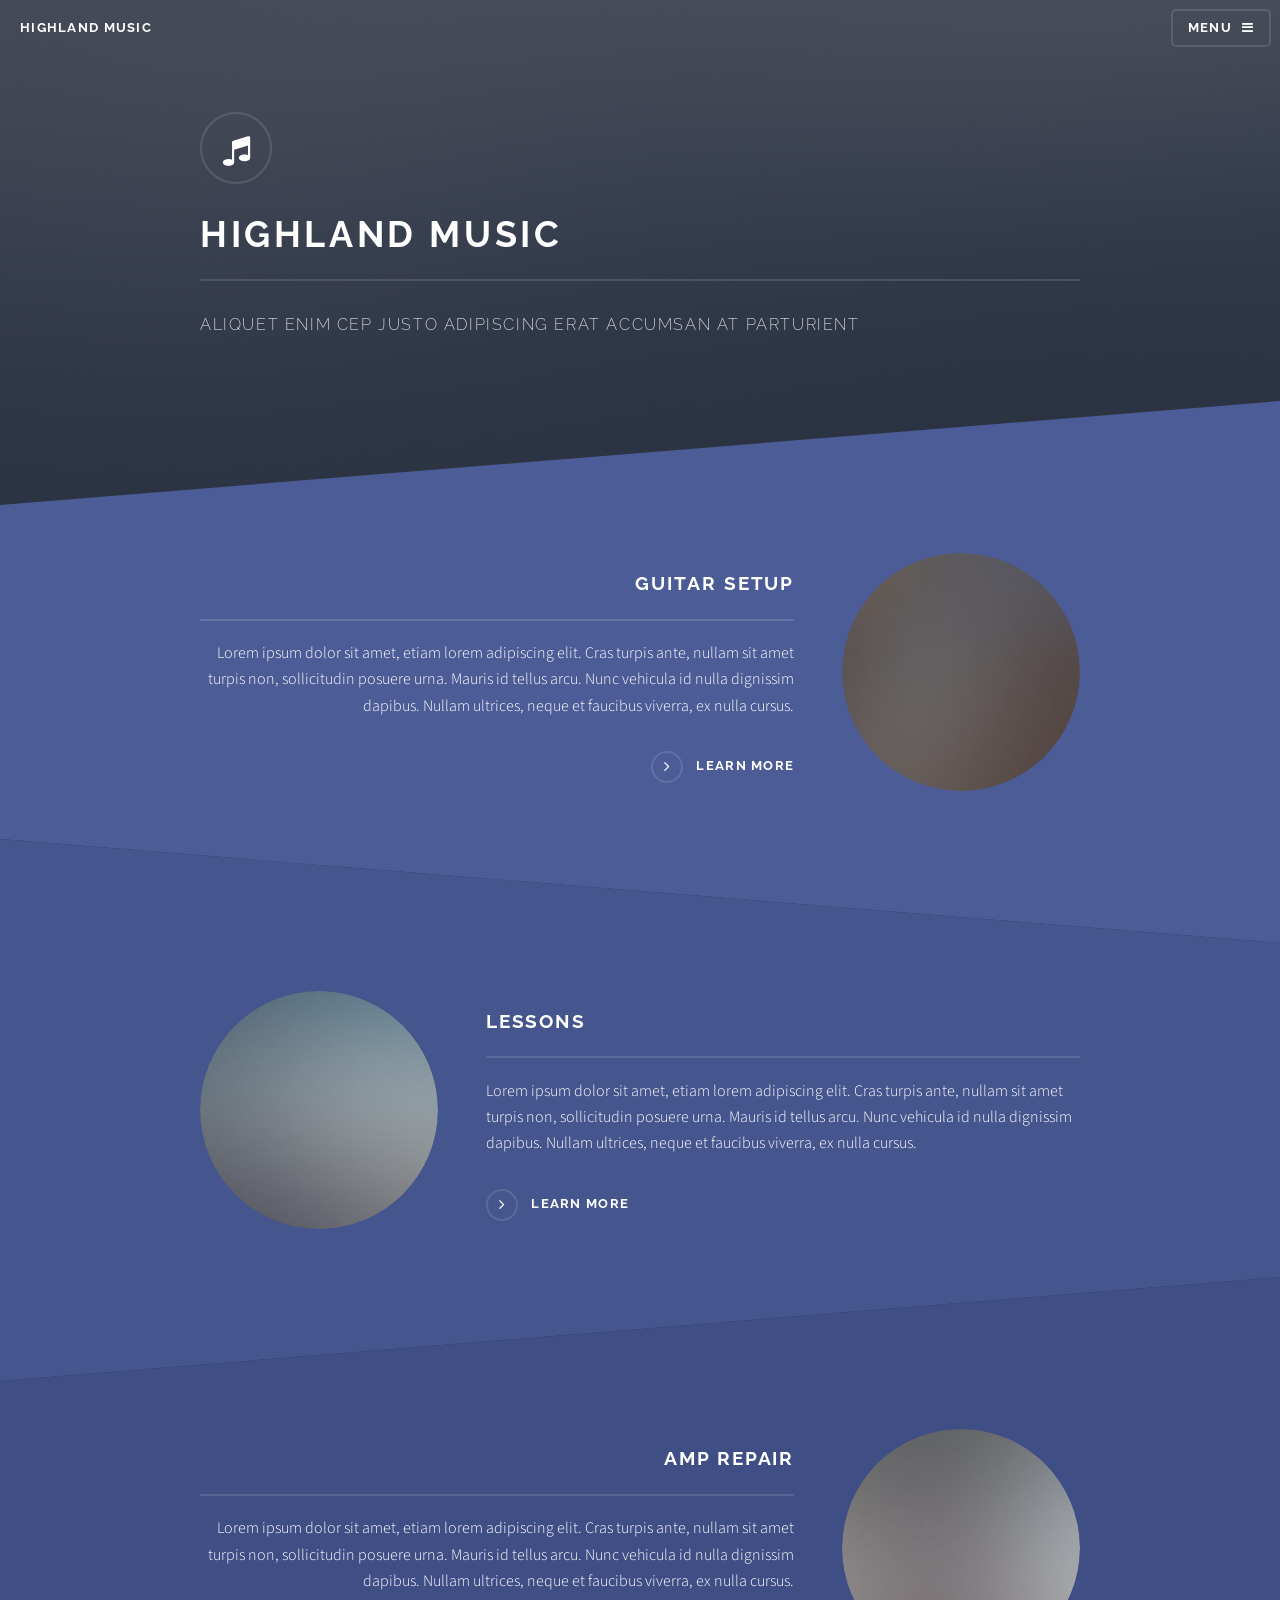
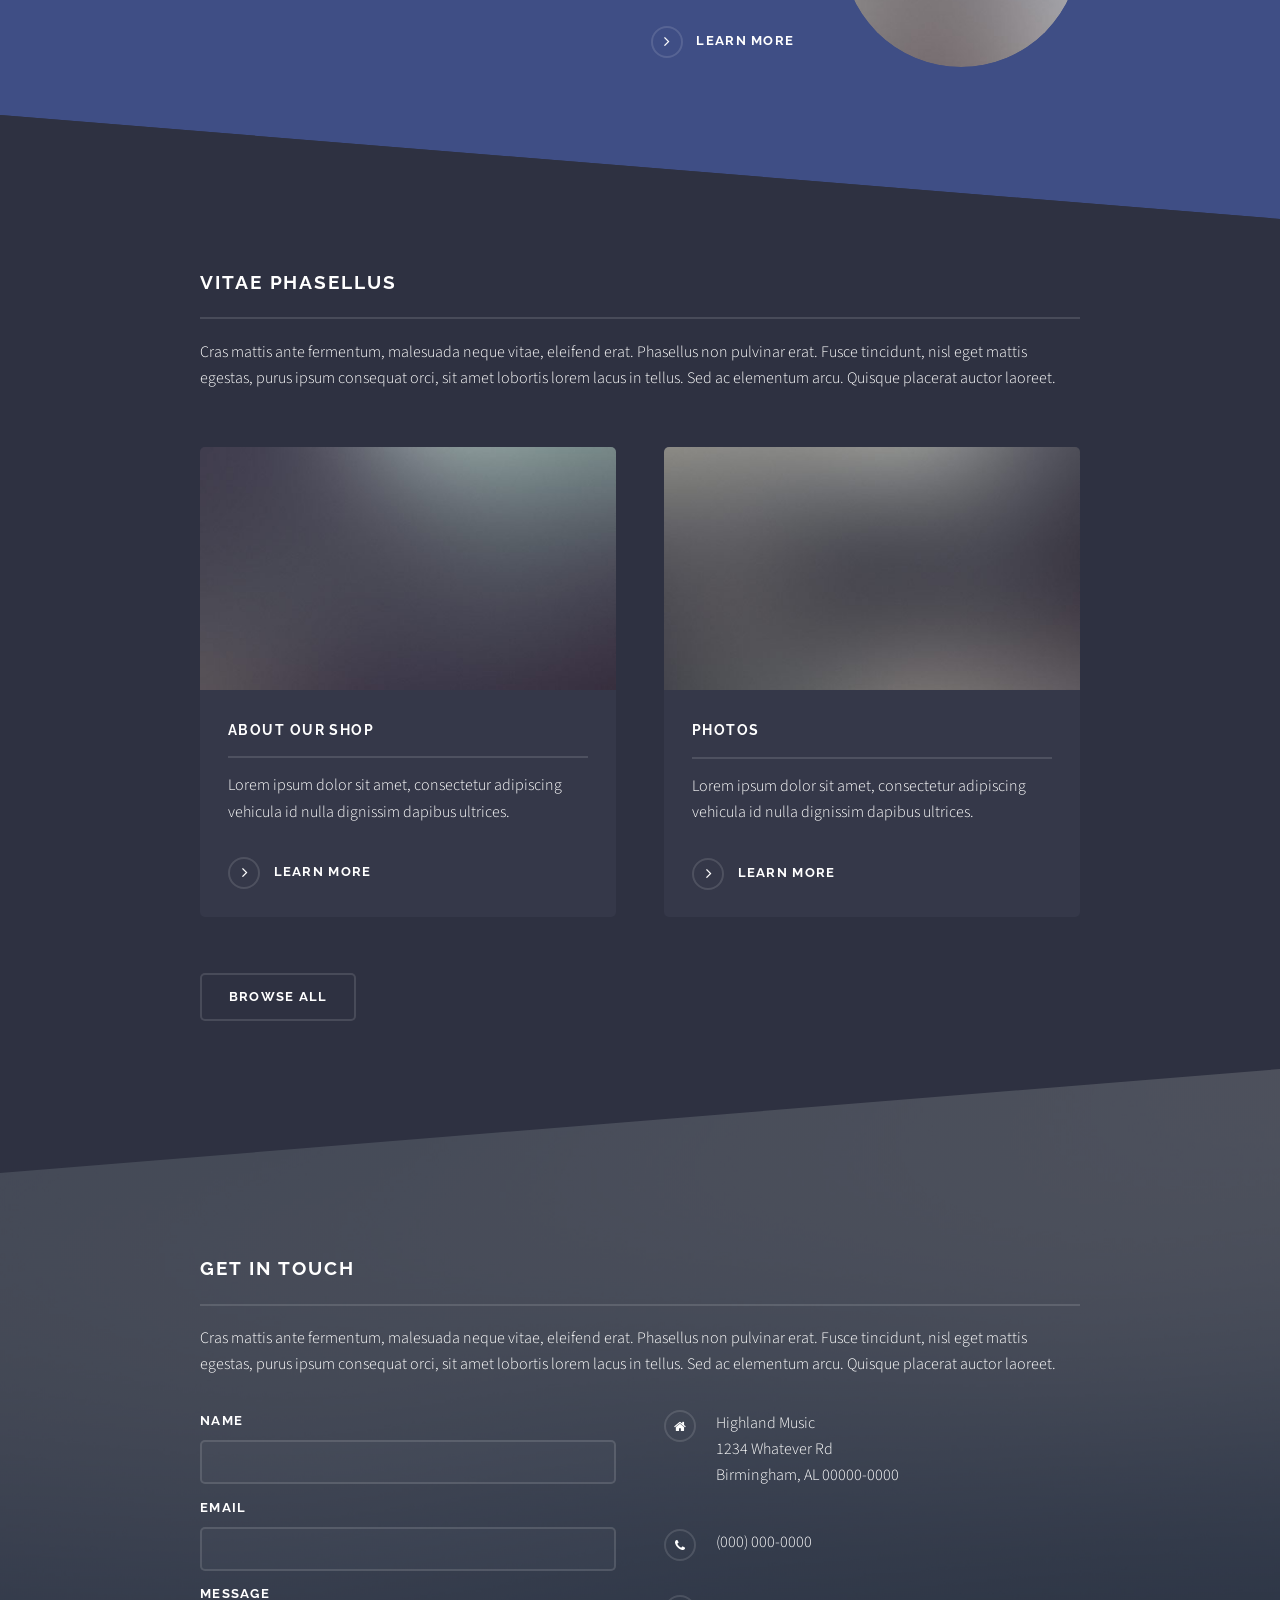
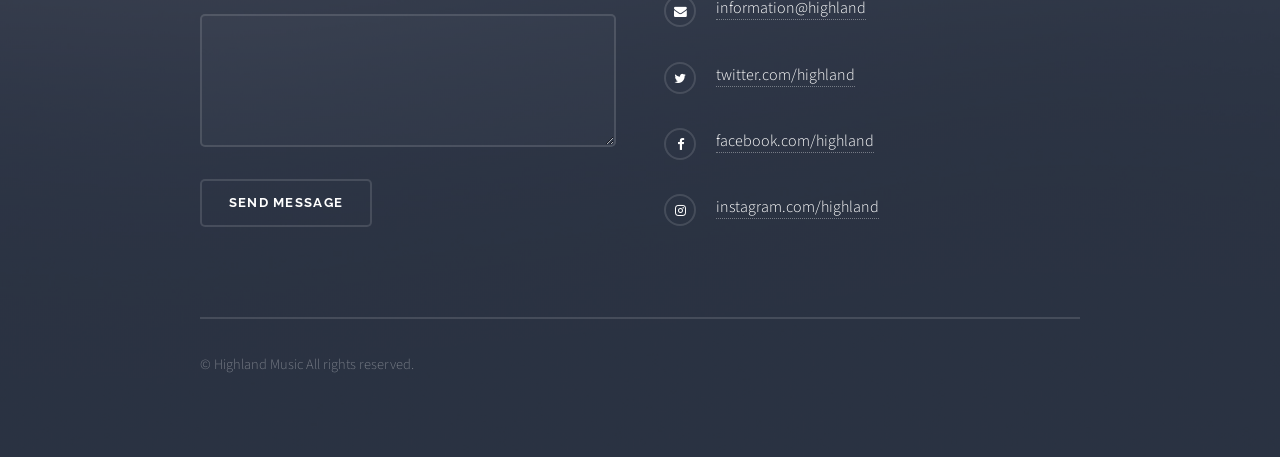
==== home.html @ cc85e219 "set up for heroku" ====
<!DOCTYPE HTML>
<!--
	Solid State by Pixelarity
	pixelarity.com | hello@pixelarity.com
	License: pixelarity.com/license
-->
<html>
	<head>
		<title>Untitled</title>
		<meta charset="utf-8" />
		<meta name="viewport" content="width=device-width, initial-scale=1" />
		<!--[if lte IE 8]><script src="assets/js/ie/html5shiv.js"></script><![endif]-->
		<link rel="stylesheet" href="assets/css/main.css" />
		<!--[if lte IE 9]><link rel="stylesheet" href="assets/css/ie9.css" /><![endif]-->
		<!--[if lte IE 8]><link rel="stylesheet" href="assets/css/ie8.css" /><![endif]-->
	</head>
	<body>

		<!-- Page Wrapper -->
			<div id="page-wrapper">

				<!-- Header -->
					<header id="header" class="alt">
						<h1><a href="index.html">Highland Music</a></h1>
						<nav>
							<a href="#menu">Menu</a>
						</nav>
					</header>

				<!-- Menu -->
					<nav id="menu">
						<div class="inner">
							<h2>Menu</h2>
							<ul class="links">
								<li><a href="index.html">Home</a></li>
								<li><a href="generic.html">Generic</a></li>
								<li><a href="elements.html">Elements</a></li>
								<li><a href="#">Log In</a></li>
								<li><a href="#">Sign Up</a></li>
							</ul>
							<a href="#" class="close">Close</a>
						</div>
					</nav>

				<!-- Banner -->
					<section id="banner">
						<div class="inner">
							<div class="logo"><span class="icon fa-music"></span></div>
							<h2>Highland Music</h2>
							<p>Aliquet enim cep justo adipiscing erat accumsan at Parturient</p>
						</div>
					</section>

				<!-- Wrapper -->
					<section id="wrapper">

						<!-- One -->
							<section id="one" class="wrapper spotlight style1">
								<div class="inner">
									<a href="#" class="image"><img src="images/pic01.jpg" alt="" /></a>
									<div class="content">
										<h2 class="major">Guitar Setup</h2>
										<p>Lorem ipsum dolor sit amet, etiam lorem adipiscing elit. Cras turpis ante, nullam sit amet turpis non, sollicitudin posuere urna. Mauris id tellus arcu. Nunc vehicula id nulla dignissim dapibus. Nullam ultrices, neque et faucibus viverra, ex nulla cursus.</p>
										<a href="#" class="special">Learn more</a>
									</div>
								</div>
							</section>

						<!-- Two -->
							<section id="two" class="wrapper alt spotlight style2">
								<div class="inner">
									<a href="#" class="image"><img src="images/pic02.jpg" alt="" /></a>
									<div class="content">
										<h2 class="major">Lessons</h2>
										<p>Lorem ipsum dolor sit amet, etiam lorem adipiscing elit. Cras turpis ante, nullam sit amet turpis non, sollicitudin posuere urna. Mauris id tellus arcu. Nunc vehicula id nulla dignissim dapibus. Nullam ultrices, neque et faucibus viverra, ex nulla cursus.</p>
										<a href="#" class="special">Learn more</a>
									</div>
								</div>
							</section>

						<!-- Three -->
							<section id="three" class="wrapper spotlight style3">
								<div class="inner">
									<a href="#" class="image"><img src="images/pic03.jpg" alt="" /></a>
									<div class="content">
										<h2 class="major">Amp Repair</h2>
										<p>Lorem ipsum dolor sit amet, etiam lorem adipiscing elit. Cras turpis ante, nullam sit amet turpis non, sollicitudin posuere urna. Mauris id tellus arcu. Nunc vehicula id nulla dignissim dapibus. Nullam ultrices, neque et faucibus viverra, ex nulla cursus.</p>
										<a href="#" class="special">Learn more</a>
									</div>
								</div>
							</section>

						<!-- Four -->
							<section id="four" class="wrapper alt style1">
								<div class="inner">
									<h2 class="major">Vitae phasellus</h2>
									<p>Cras mattis ante fermentum, malesuada neque vitae, eleifend erat. Phasellus non pulvinar erat. Fusce tincidunt, nisl eget mattis egestas, purus ipsum consequat orci, sit amet lobortis lorem lacus in tellus. Sed ac elementum arcu. Quisque placerat auctor laoreet.</p>
									<section class="features">
										<article>
											<a href="#" class="image"><img src="images/pic04.jpg" alt="" /></a>
											<h3 class="major">About Our Shop</h3>
											<p>Lorem ipsum dolor sit amet, consectetur adipiscing vehicula id nulla dignissim dapibus ultrices.</p>
											<a href="#" class="special">Learn more</a>
										</article>
										<article>
											<a href="#" class="image"><img src="images/pic05.jpg" alt="" /></a>
											<h3 class="major">Photos</h3>
											<p>Lorem ipsum dolor sit amet, consectetur adipiscing vehicula id nulla dignissim dapibus ultrices.</p>
											<a href="#" class="special">Learn more</a>
										</article>
										<!--  <article>
											<a href="#" class="image"><img src="images/pic06.jpg" alt="" /></a>
											<h3 class="major">Ante fermentum</h3>
											<p>Lorem ipsum dolor sit amet, consectetur adipiscing vehicula id nulla dignissim dapibus ultrices.</p>
											<a href="#" class="special">Learn more</a>
										</article>
										<article>
											<a href="#" class="image"><img src="images/pic07.jpg" alt="" /></a>
											<h3 class="major">Fusce consequat</h3>
											<p>Lorem ipsum dolor sit amet, consectetur adipiscing vehicula id nulla dignissim dapibus ultrices.</p>
											<a href="#" class="special">Learn more</a>
										</article>  -->
									</section>
									<ul class="actions">
										<li><a href="#" class="button">Browse All</a></li>
									</ul>
								</div>
							</section>

					</section>

				<!-- Footer -->
					<section id="footer">
						<div class="inner">
							<h2 class="major">Get in touch</h2>
							<p>Cras mattis ante fermentum, malesuada neque vitae, eleifend erat. Phasellus non pulvinar erat. Fusce tincidunt, nisl eget mattis egestas, purus ipsum consequat orci, sit amet lobortis lorem lacus in tellus. Sed ac elementum arcu. Quisque placerat auctor laoreet.</p>
							<form method="post" action="#">
								<div class="field">
									<label for="name">Name</label>
									<input type="text" name="name" id="name" />
								</div>
								<div class="field">
									<label for="email">Email</label>
									<input type="email" name="email" id="email" />
								</div>
								<div class="field">
									<label for="message">Message</label>
									<textarea name="message" id="message" rows="4"></textarea>
								</div>
								<ul class="actions">
									<li><input type="submit" value="Send Message" /></li>
								</ul>
							</form>
							<ul class="contact">
								<li class="fa-home">
									Highland Music<br />
									1234 Whatever Rd<br />
									Birmingham, AL 00000-0000
								</li>
								<li class="fa-phone">(000) 000-0000</li>
								<li class="fa-envelope"><a href="#">information@highland</a></li>
								<li class="fa-twitter"><a href="#">twitter.com/highland</a></li>
								<li class="fa-facebook"><a href="#">facebook.com/highland</a></li>
								<li class="fa-instagram"><a href="#">instagram.com/highland</a></li>
							</ul>
							<ul class="copyright">
								<li>&copy; Highland Music All rights reserved.</li>
							</ul>
						</div>
					</section>

			</div>

		<!-- Scripts -->
			<script src="assets/js/skel.min.js"></script>
			<script src="assets/js/jquery.min.js"></script>
			<script src="assets/js/jquery.scrollex.min.js"></script>
			<script src="assets/js/util.js"></script>
			<!--[if lte IE 8]><script src="assets/js/ie/respond.min.js"></script><![endif]-->
			<script src="assets/js/main.js"></script>

	</body>
</html>
---- assets/css/main.css ----
@import url(font-awesome.min.css);
@import url("https://fonts.googleapis.com/css?family=Raleway:200,700|Source+Sans+Pro:300,600,300italic,600italic");

/*
	Solid State by Pixelarity
	pixelarity.com | hello@pixelarity.com
	License: pixelarity.com/license
*/

/* Reset */

	html, body, div, span, applet, object, iframe, h1, h2, h3, h4, h5, h6, p, blockquote, pre, a, abbr, acronym, address, big, cite, code, del, dfn, em, img, ins, kbd, q, s, samp, small, strike, strong, sub, sup, tt, var, b, u, i, center, dl, dt, dd, ol, ul, li, fieldset, form, label, legend, table, caption, tbody, tfoot, thead, tr, th, td, article, aside, canvas, details, embed, figure, figcaption, footer, header, hgroup, menu, nav, output, ruby, section, summary, time, mark, audio, video {
		margin: 0;
		padding: 0;
		border: 0;
		font-size: 100%;
		font: inherit;
		vertical-align: baseline;
	}

	article, aside, details, figcaption, figure, footer, header, hgroup, menu, nav, section {
		display: block;
	}

	body {
		line-height: 1;
	}

	ol, ul {
		list-style: none;
	}

	blockquote, q {
		quotes: none;
	}

	blockquote:before, blockquote:after, q:before, q:after {
		content: '';
		content: none;
	}

	table {
		border-collapse: collapse;
		border-spacing: 0;
	}

	body {
		-webkit-text-size-adjust: none;
	}

/* Box Model */

	*, *:before, *:after {
		-moz-box-sizing: border-box;
		-webkit-box-sizing: border-box;
		box-sizing: border-box;
	}

/* Grid */

	.row {
		border-bottom: solid 1px transparent;
		-moz-box-sizing: border-box;
		-webkit-box-sizing: border-box;
		box-sizing: border-box;
	}

	.row > * {
		float: left;
		-moz-box-sizing: border-box;
		-webkit-box-sizing: border-box;
		box-sizing: border-box;
	}

	.row:after, .row:before {
		content: '';
		display: block;
		clear: both;
		height: 0;
	}

	.row.uniform > * > :first-child {
		margin-top: 0;
	}

	.row.uniform > * > :last-child {
		margin-bottom: 0;
	}

	.row.\30 \25 > * {
		padding: 0 0 0 0em;
	}

	.row.\30 \25 {
		margin: 0 0 -1px 0em;
	}

	.row.uniform.\30 \25 > * {
		padding: 0em 0 0 0em;
	}

	.row.uniform.\30 \25 {
		margin: 0em 0 -1px 0em;
	}

	.row > * {
		padding: 0 0 0 1.75em;
	}

	.row {
		margin: 0 0 -1px -1.75em;
	}

	.row.uniform > * {
		padding: 1.75em 0 0 1.75em;
	}

	.row.uniform {
		margin: -1.75em 0 -1px -1.75em;
	}

	.row.\32 00\25 > * {
		padding: 0 0 0 3.5em;
	}

	.row.\32 00\25 {
		margin: 0 0 -1px -3.5em;
	}

	.row.uniform.\32 00\25 > * {
		padding: 3.5em 0 0 3.5em;
	}

	.row.uniform.\32 00\25 {
		margin: -3.5em 0 -1px -3.5em;
	}

	.row.\31 50\25 > * {
		padding: 0 0 0 2.625em;
	}

	.row.\31 50\25 {
		margin: 0 0 -1px -2.625em;
	}

	.row.uniform.\31 50\25 > * {
		padding: 2.625em 0 0 2.625em;
	}

	.row.uniform.\31 50\25 {
		margin: -2.625em 0 -1px -2.625em;
	}

	.row.\35 0\25 > * {
		padding: 0 0 0 0.875em;
	}

	.row.\35 0\25 {
		margin: 0 0 -1px -0.875em;
	}

	.row.uniform.\35 0\25 > * {
		padding: 0.875em 0 0 0.875em;
	}

	.row.uniform.\35 0\25 {
		margin: -0.875em 0 -1px -0.875em;
	}

	.row.\32 5\25 > * {
		padding: 0 0 0 0.4375em;
	}

	.row.\32 5\25 {
		margin: 0 0 -1px -0.4375em;
	}

	.row.uniform.\32 5\25 > * {
		padding: 0.4375em 0 0 0.4375em;
	}

	.row.uniform.\32 5\25 {
		margin: -0.4375em 0 -1px -0.4375em;
	}

	.\31 2u, .\31 2u\24 {
		width: 100%;
		clear: none;
		margin-left: 0;
	}

	.\31 1u, .\31 1u\24 {
		width: 91.6666666667%;
		clear: none;
		margin-left: 0;
	}

	.\31 0u, .\31 0u\24 {
		width: 83.3333333333%;
		clear: none;
		margin-left: 0;
	}

	.\39 u, .\39 u\24 {
		width: 75%;
		clear: none;
		margin-left: 0;
	}

	.\38 u, .\38 u\24 {
		width: 66.6666666667%;
		clear: none;
		margin-left: 0;
	}

	.\37 u, .\37 u\24 {
		width: 58.3333333333%;
		clear: none;
		margin-left: 0;
	}

	.\36 u, .\36 u\24 {
		width: 50%;
		clear: none;
		margin-left: 0;
	}

	.\35 u, .\35 u\24 {
		width: 41.6666666667%;
		clear: none;
		margin-left: 0;
	}

	.\34 u, .\34 u\24 {
		width: 33.3333333333%;
		clear: none;
		margin-left: 0;
	}

	.\33 u, .\33 u\24 {
		width: 25%;
		clear: none;
		margin-left: 0;
	}

	.\32 u, .\32 u\24 {
		width: 16.6666666667%;
		clear: none;
		margin-left: 0;
	}

	.\31 u, .\31 u\24 {
		width: 8.3333333333%;
		clear: none;
		margin-left: 0;
	}

	.\31 2u\24 + *,
	.\31 1u\24 + *,
	.\31 0u\24 + *,
	.\39 u\24 + *,
	.\38 u\24 + *,
	.\37 u\24 + *,
	.\36 u\24 + *,
	.\35 u\24 + *,
	.\34 u\24 + *,
	.\33 u\24 + *,
	.\32 u\24 + *,
	.\31 u\24 + * {
		clear: left;
	}

	.\-11u {
		margin-left: 91.66667%;
	}

	.\-10u {
		margin-left: 83.33333%;
	}

	.\-9u {
		margin-left: 75%;
	}

	.\-8u {
		margin-left: 66.66667%;
	}

	.\-7u {
		margin-left: 58.33333%;
	}

	.\-6u {
		margin-left: 50%;
	}

	.\-5u {
		margin-left: 41.66667%;
	}

	.\-4u {
		margin-left: 33.33333%;
	}

	.\-3u {
		margin-left: 25%;
	}

	.\-2u {
		margin-left: 16.66667%;
	}

	.\-1u {
		margin-left: 8.33333%;
	}

	@media screen and (max-width: 1680px) {

		.row > * {
			padding: 0 0 0 1.75em;
		}

		.row {
			margin: 0 0 -1px -1.75em;
		}

		.row.uniform > * {
			padding: 1.75em 0 0 1.75em;
		}

		.row.uniform {
			margin: -1.75em 0 -1px -1.75em;
		}

		.row.\32 00\25 > * {
			padding: 0 0 0 3.5em;
		}

		.row.\32 00\25 {
			margin: 0 0 -1px -3.5em;
		}

		.row.uniform.\32 00\25 > * {
			padding: 3.5em 0 0 3.5em;
		}

		.row.uniform.\32 00\25 {
			margin: -3.5em 0 -1px -3.5em;
		}

		.row.\31 50\25 > * {
			padding: 0 0 0 2.625em;
		}

		.row.\31 50\25 {
			margin: 0 0 -1px -2.625em;
		}

		.row.uniform.\31 50\25 > * {
			padding: 2.625em 0 0 2.625em;
		}

		.row.uniform.\31 50\25 {
			margin: -2.625em 0 -1px -2.625em;
		}

		.row.\35 0\25 > * {
			padding: 0 0 0 0.875em;
		}

		.row.\35 0\25 {
			margin: 0 0 -1px -0.875em;
		}

		.row.uniform.\35 0\25 > * {
			padding: 0.875em 0 0 0.875em;
		}

		.row.uniform.\35 0\25 {
			margin: -0.875em 0 -1px -0.875em;
		}

		.row.\32 5\25 > * {
			padding: 0 0 0 0.4375em;
		}

		.row.\32 5\25 {
			margin: 0 0 -1px -0.4375em;
		}

		.row.uniform.\32 5\25 > * {
			padding: 0.4375em 0 0 0.4375em;
		}

		.row.uniform.\32 5\25 {
			margin: -0.4375em 0 -1px -0.4375em;
		}

		.\31 2u\28xlarge\29, .\31 2u\24\28xlarge\29 {
			width: 100%;
			clear: none;
			margin-left: 0;
		}

		.\31 1u\28xlarge\29, .\31 1u\24\28xlarge\29 {
			width: 91.6666666667%;
			clear: none;
			margin-left: 0;
		}

		.\31 0u\28xlarge\29, .\31 0u\24\28xlarge\29 {
			width: 83.3333333333%;
			clear: none;
			margin-left: 0;
		}

		.\39 u\28xlarge\29, .\39 u\24\28xlarge\29 {
			width: 75%;
			clear: none;
			margin-left: 0;
		}

		.\38 u\28xlarge\29, .\38 u\24\28xlarge\29 {
			width: 66.6666666667%;
			clear: none;
			margin-left: 0;
		}

		.\37 u\28xlarge\29, .\37 u\24\28xlarge\29 {
			width: 58.3333333333%;
			clear: none;
			margin-left: 0;
		}

		.\36 u\28xlarge\29, .\36 u\24\28xlarge\29 {
			width: 50%;
			clear: none;
			margin-left: 0;
		}

		.\35 u\28xlarge\29, .\35 u\24\28xlarge\29 {
			width: 41.6666666667%;
			clear: none;
			margin-left: 0;
		}

		.\34 u\28xlarge\29, .\34 u\24\28xlarge\29 {
			width: 33.3333333333%;
			clear: none;
			margin-left: 0;
		}

		.\33 u\28xlarge\29, .\33 u\24\28xlarge\29 {
			width: 25%;
			clear: none;
			margin-left: 0;
		}

		.\32 u\28xlarge\29, .\32 u\24\28xlarge\29 {
			width: 16.6666666667%;
			clear: none;
			margin-left: 0;
		}

		.\31 u\28xlarge\29, .\31 u\24\28xlarge\29 {
			width: 8.3333333333%;
			clear: none;
			margin-left: 0;
		}

		.\31 2u\24\28xlarge\29 + *,
		.\31 1u\24\28xlarge\29 + *,
		.\31 0u\24\28xlarge\29 + *,
		.\39 u\24\28xlarge\29 + *,
		.\38 u\24\28xlarge\29 + *,
		.\37 u\24\28xlarge\29 + *,
		.\36 u\24\28xlarge\29 + *,
		.\35 u\24\28xlarge\29 + *,
		.\34 u\24\28xlarge\29 + *,
		.\33 u\24\28xlarge\29 + *,
		.\32 u\24\28xlarge\29 + *,
		.\31 u\24\28xlarge\29 + * {
			clear: left;
		}

		.\-11u\28xlarge\29 {
			margin-left: 91.66667%;
		}

		.\-10u\28xlarge\29 {
			margin-left: 83.33333%;
		}

		.\-9u\28xlarge\29 {
			margin-left: 75%;
		}

		.\-8u\28xlarge\29 {
			margin-left: 66.66667%;
		}

		.\-7u\28xlarge\29 {
			margin-left: 58.33333%;
		}

		.\-6u\28xlarge\29 {
			margin-left: 50%;
		}

		.\-5u\28xlarge\29 {
			margin-left: 41.66667%;
		}

		.\-4u\28xlarge\29 {
			margin-left: 33.33333%;
		}

		.\-3u\28xlarge\29 {
			margin-left: 25%;
		}

		.\-2u\28xlarge\29 {
			margin-left: 16.66667%;
		}

		.\-1u\28xlarge\29 {
			margin-left: 8.33333%;
		}

	}

	@media screen and (max-width: 1280px) {

		.row > * {
			padding: 0 0 0 1.75em;
		}

		.row {
			margin: 0 0 -1px -1.75em;
		}

		.row.uniform > * {
			padding: 1.75em 0 0 1.75em;
		}

		.row.uniform {
			margin: -1.75em 0 -1px -1.75em;
		}

		.row.\32 00\25 > * {
			padding: 0 0 0 3.5em;
		}

		.row.\32 00\25 {
			margin: 0 0 -1px -3.5em;
		}

		.row.uniform.\32 00\25 > * {
			padding: 3.5em 0 0 3.5em;
		}

		.row.uniform.\32 00\25 {
			margin: -3.5em 0 -1px -3.5em;
		}

		.row.\31 50\25 > * {
			padding: 0 0 0 2.625em;
		}

		.row.\31 50\25 {
			margin: 0 0 -1px -2.625em;
		}

		.row.uniform.\31 50\25 > * {
			padding: 2.625em 0 0 2.625em;
		}

		.row.uniform.\31 50\25 {
			margin: -2.625em 0 -1px -2.625em;
		}

		.row.\35 0\25 > * {
			padding: 0 0 0 0.875em;
		}

		.row.\35 0\25 {
			margin: 0 0 -1px -0.875em;
		}

		.row.uniform.\35 0\25 > * {
			padding: 0.875em 0 0 0.875em;
		}

		.row.uniform.\35 0\25 {
			margin: -0.875em 0 -1px -0.875em;
		}

		.row.\32 5\25 > * {
			padding: 0 0 0 0.4375em;
		}

		.row.\32 5\25 {
			margin: 0 0 -1px -0.4375em;
		}

		.row.uniform.\32 5\25 > * {
			padding: 0.4375em 0 0 0.4375em;
		}

		.row.uniform.\32 5\25 {
			margin: -0.4375em 0 -1px -0.4375em;
		}

		.\31 2u\28large\29, .\31 2u\24\28large\29 {
			width: 100%;
			clear: none;
			margin-left: 0;
		}

		.\31 1u\28large\29, .\31 1u\24\28large\29 {
			width: 91.6666666667%;
			clear: none;
			margin-left: 0;
		}

		.\31 0u\28large\29, .\31 0u\24\28large\29 {
			width: 83.3333333333%;
			clear: none;
			margin-left: 0;
		}

		.\39 u\28large\29, .\39 u\24\28large\29 {
			width: 75%;
			clear: none;
			margin-left: 0;
		}

		.\38 u\28large\29, .\38 u\24\28large\29 {
			width: 66.6666666667%;
			clear: none;
			margin-left: 0;
		}

		.\37 u\28large\29, .\37 u\24\28large\29 {
			width: 58.3333333333%;
			clear: none;
			margin-left: 0;
		}

		.\36 u\28large\29, .\36 u\24\28large\29 {
			width: 50%;
			clear: none;
			margin-left: 0;
		}

		.\35 u\28large\29, .\35 u\24\28large\29 {
			width: 41.6666666667%;
			clear: none;
			margin-left: 0;
		}

		.\34 u\28large\29, .\34 u\24\28large\29 {
			width: 33.3333333333%;
			clear: none;
			margin-left: 0;
		}

		.\33 u\28large\29, .\33 u\24\28large\29 {
			width: 25%;
			clear: none;
			margin-left: 0;
		}

		.\32 u\28large\29, .\32 u\24\28large\29 {
			width: 16.6666666667%;
			clear: none;
			margin-left: 0;
		}

		.\31 u\28large\29, .\31 u\24\28large\29 {
			width: 8.3333333333%;
			clear: none;
			margin-left: 0;
		}

		.\31 2u\24\28large\29 + *,
		.\31 1u\24\28large\29 + *,
		.\31 0u\24\28large\29 + *,
		.\39 u\24\28large\29 + *,
		.\38 u\24\28large\29 + *,
		.\37 u\24\28large\29 + *,
		.\36 u\24\28large\29 + *,
		.\35 u\24\28large\29 + *,
		.\34 u\24\28large\29 + *,
		.\33 u\24\28large\29 + *,
		.\32 u\24\28large\29 + *,
		.\31 u\24\28large\29 + * {
			clear: left;
		}

		.\-11u\28large\29 {
			margin-left: 91.66667%;
		}

		.\-10u\28large\29 {
			margin-left: 83.33333%;
		}

		.\-9u\28large\29 {
			margin-left: 75%;
		}

		.\-8u\28large\29 {
			margin-left: 66.66667%;
		}

		.\-7u\28large\29 {
			margin-left: 58.33333%;
		}

		.\-6u\28large\29 {
			margin-left: 50%;
		}

		.\-5u\28large\29 {
			margin-left: 41.66667%;
		}

		.\-4u\28large\29 {
			margin-left: 33.33333%;
		}

		.\-3u\28large\29 {
			margin-left: 25%;
		}

		.\-2u\28large\29 {
			margin-left: 16.66667%;
		}

		.\-1u\28large\29 {
			margin-left: 8.33333%;
		}

	}

	@media screen and (max-width: 980px) {

		.row > * {
			padding: 0 0 0 1.75em;
		}

		.row {
			margin: 0 0 -1px -1.75em;
		}

		.row.uniform > * {
			padding: 1.75em 0 0 1.75em;
		}

		.row.uniform {
			margin: -1.75em 0 -1px -1.75em;
		}

		.row.\32 00\25 > * {
			padding: 0 0 0 3.5em;
		}

		.row.\32 00\25 {
			margin: 0 0 -1px -3.5em;
		}

		.row.uniform.\32 00\25 > * {
			padding: 3.5em 0 0 3.5em;
		}

		.row.uniform.\32 00\25 {
			margin: -3.5em 0 -1px -3.5em;
		}

		.row.\31 50\25 > * {
			padding: 0 0 0 2.625em;
		}

		.row.\31 50\25 {
			margin: 0 0 -1px -2.625em;
		}

		.row.uniform.\31 50\25 > * {
			padding: 2.625em 0 0 2.625em;
		}

		.row.uniform.\31 50\25 {
			margin: -2.625em 0 -1px -2.625em;
		}

		.row.\35 0\25 > * {
			padding: 0 0 0 0.875em;
		}

		.row.\35 0\25 {
			margin: 0 0 -1px -0.875em;
		}

		.row.uniform.\35 0\25 > * {
			padding: 0.875em 0 0 0.875em;
		}

		.row.uniform.\35 0\25 {
			margin: -0.875em 0 -1px -0.875em;
		}

		.row.\32 5\25 > * {
			padding: 0 0 0 0.4375em;
		}

		.row.\32 5\25 {
			margin: 0 0 -1px -0.4375em;
		}

		.row.uniform.\32 5\25 > * {
			padding: 0.4375em 0 0 0.4375em;
		}

		.row.uniform.\32 5\25 {
			margin: -0.4375em 0 -1px -0.4375em;
		}

		.\31 2u\28medium\29, .\31 2u\24\28medium\29 {
			width: 100%;
			clear: none;
			margin-left: 0;
		}

		.\31 1u\28medium\29, .\31 1u\24\28medium\29 {
			width: 91.6666666667%;
			clear: none;
			margin-left: 0;
		}

		.\31 0u\28medium\29, .\31 0u\24\28medium\29 {
			width: 83.3333333333%;
			clear: none;
			margin-left: 0;
		}

		.\39 u\28medium\29, .\39 u\24\28medium\29 {
			width: 75%;
			clear: none;
			margin-left: 0;
		}

		.\38 u\28medium\29, .\38 u\24\28medium\29 {
			width: 66.6666666667%;
			clear: none;
			margin-left: 0;
		}

		.\37 u\28medium\29, .\37 u\24\28medium\29 {
			width: 58.3333333333%;
			clear: none;
			margin-left: 0;
		}

		.\36 u\28medium\29, .\36 u\24\28medium\29 {
			width: 50%;
			clear: none;
			margin-left: 0;
		}

		.\35 u\28medium\29, .\35 u\24\28medium\29 {
			width: 41.6666666667%;
			clear: none;
			margin-left: 0;
		}

		.\34 u\28medium\29, .\34 u\24\28medium\29 {
			width: 33.3333333333%;
			clear: none;
			margin-left: 0;
		}

		.\33 u\28medium\29, .\33 u\24\28medium\29 {
			width: 25%;
			clear: none;
			margin-left: 0;
		}

		.\32 u\28medium\29, .\32 u\24\28medium\29 {
			width: 16.6666666667%;
			clear: none;
			margin-left: 0;
		}

		.\31 u\28medium\29, .\31 u\24\28medium\29 {
			width: 8.3333333333%;
			clear: none;
			margin-left: 0;
		}

		.\31 2u\24\28medium\29 + *,
		.\31 1u\24\28medium\29 + *,
		.\31 0u\24\28medium\29 + *,
		.\39 u\24\28medium\29 + *,
		.\38 u\24\28medium\29 + *,
		.\37 u\24\28medium\29 + *,
		.\36 u\24\28medium\29 + *,
		.\35 u\24\28medium\29 + *,
		.\34 u\24\28medium\29 + *,
		.\33 u\24\28medium\29 + *,
		.\32 u\24\28medium\29 + *,
		.\31 u\24\28medium\29 + * {
			clear: left;
		}

		.\-11u\28medium\29 {
			margin-left: 91.66667%;
		}

		.\-10u\28medium\29 {
			margin-left: 83.33333%;
		}

		.\-9u\28medium\29 {
			margin-left: 75%;
		}

		.\-8u\28medium\29 {
			margin-left: 66.66667%;
		}

		.\-7u\28medium\29 {
			margin-left: 58.33333%;
		}

		.\-6u\28medium\29 {
			margin-left: 50%;
		}

		.\-5u\28medium\29 {
			margin-left: 41.66667%;
		}

		.\-4u\28medium\29 {
			margin-left: 33.33333%;
		}

		.\-3u\28medium\29 {
			margin-left: 25%;
		}

		.\-2u\28medium\29 {
			margin-left: 16.66667%;
		}

		.\-1u\28medium\29 {
			margin-left: 8.33333%;
		}

	}

	@media screen and (max-width: 736px) {

		.row > * {
			padding: 0 0 0 1.25em;
		}

		.row {
			margin: 0 0 -1px -1.25em;
		}

		.row.uniform > * {
			padding: 1.25em 0 0 1.25em;
		}

		.row.uniform {
			margin: -1.25em 0 -1px -1.25em;
		}

		.row.\32 00\25 > * {
			padding: 0 0 0 2.5em;
		}

		.row.\32 00\25 {
			margin: 0 0 -1px -2.5em;
		}

		.row.uniform.\32 00\25 > * {
			padding: 2.5em 0 0 2.5em;
		}

		.row.uniform.\32 00\25 {
			margin: -2.5em 0 -1px -2.5em;
		}

		.row.\31 50\25 > * {
			padding: 0 0 0 1.875em;
		}

		.row.\31 50\25 {
			margin: 0 0 -1px -1.875em;
		}

		.row.uniform.\31 50\25 > * {
			padding: 1.875em 0 0 1.875em;
		}

		.row.uniform.\31 50\25 {
			margin: -1.875em 0 -1px -1.875em;
		}

		.row.\35 0\25 > * {
			padding: 0 0 0 0.625em;
		}

		.row.\35 0\25 {
			margin: 0 0 -1px -0.625em;
		}

		.row.uniform.\35 0\25 > * {
			padding: 0.625em 0 0 0.625em;
		}

		.row.uniform.\35 0\25 {
			margin: -0.625em 0 -1px -0.625em;
		}

		.row.\32 5\25 > * {
			padding: 0 0 0 0.3125em;
		}

		.row.\32 5\25 {
			margin: 0 0 -1px -0.3125em;
		}

		.row.uniform.\32 5\25 > * {
			padding: 0.3125em 0 0 0.3125em;
		}

		.row.uniform.\32 5\25 {
			margin: -0.3125em 0 -1px -0.3125em;
		}

		.\31 2u\28small\29, .\31 2u\24\28small\29 {
			width: 100%;
			clear: none;
			margin-left: 0;
		}

		.\31 1u\28small\29, .\31 1u\24\28small\29 {
			width: 91.6666666667%;
			clear: none;
			margin-left: 0;
		}

		.\31 0u\28small\29, .\31 0u\24\28small\29 {
			width: 83.3333333333%;
			clear: none;
			margin-left: 0;
		}

		.\39 u\28small\29, .\39 u\24\28small\29 {
			width: 75%;
			clear: none;
			margin-left: 0;
		}

		.\38 u\28small\29, .\38 u\24\28small\29 {
			width: 66.6666666667%;
			clear: none;
			margin-left: 0;
		}

		.\37 u\28small\29, .\37 u\24\28small\29 {
			width: 58.3333333333%;
			clear: none;
			margin-left: 0;
		}

		.\36 u\28small\29, .\36 u\24\28small\29 {
			width: 50%;
			clear: none;
			margin-left: 0;
		}

		.\35 u\28small\29, .\35 u\24\28small\29 {
			width: 41.6666666667%;
			clear: none;
			margin-left: 0;
		}

		.\34 u\28small\29, .\34 u\24\28small\29 {
			width: 33.3333333333%;
			clear: none;
			margin-left: 0;
		}

		.\33 u\28small\29, .\33 u\24\28small\29 {
			width: 25%;
			clear: none;
			margin-left: 0;
		}

		.\32 u\28small\29, .\32 u\24\28small\29 {
			width: 16.6666666667%;
			clear: none;
			margin-left: 0;
		}

		.\31 u\28small\29, .\31 u\24\28small\29 {
			width: 8.3333333333%;
			clear: none;
			margin-left: 0;
		}

		.\31 2u\24\28small\29 + *,
		.\31 1u\24\28small\29 + *,
		.\31 0u\24\28small\29 + *,
		.\39 u\24\28small\29 + *,
		.\38 u\24\28small\29 + *,
		.\37 u\24\28small\29 + *,
		.\36 u\24\28small\29 + *,
		.\35 u\24\28small\29 + *,
		.\34 u\24\28small\29 + *,
		.\33 u\24\28small\29 + *,
		.\32 u\24\28small\29 + *,
		.\31 u\24\28small\29 + * {
			clear: left;
		}

		.\-11u\28small\29 {
			margin-left: 91.66667%;
		}

		.\-10u\28small\29 {
			margin-left: 83.33333%;
		}

		.\-9u\28small\29 {
			margin-left: 75%;
		}

		.\-8u\28small\29 {
			margin-left: 66.66667%;
		}

		.\-7u\28small\29 {
			margin-left: 58.33333%;
		}

		.\-6u\28small\29 {
			margin-left: 50%;
		}

		.\-5u\28small\29 {
			margin-left: 41.66667%;
		}

		.\-4u\28small\29 {
			margin-left: 33.33333%;
		}

		.\-3u\28small\29 {
			margin-left: 25%;
		}

		.\-2u\28small\29 {
			margin-left: 16.66667%;
		}

		.\-1u\28small\29 {
			margin-left: 8.33333%;
		}

	}

	@media screen and (max-width: 640px) {

		.row > * {
			padding: 0 0 0 1.25em;
		}

		.row {
			margin: 0 0 -1px -1.25em;
		}

		.row.uniform > * {
			padding: 1.25em 0 0 1.25em;
		}

		.row.uniform {
			margin: -1.25em 0 -1px -1.25em;
		}

		.row.\32 00\25 > * {
			padding: 0 0 0 2.5em;
		}

		.row.\32 00\25 {
			margin: 0 0 -1px -2.5em;
		}

		.row.uniform.\32 00\25 > * {
			padding: 2.5em 0 0 2.5em;
		}

		.row.uniform.\32 00\25 {
			margin: -2.5em 0 -1px -2.5em;
		}

		.row.\31 50\25 > * {
			padding: 0 0 0 1.875em;
		}

		.row.\31 50\25 {
			margin: 0 0 -1px -1.875em;
		}

		.row.uniform.\31 50\25 > * {
			padding: 1.875em 0 0 1.875em;
		}

		.row.uniform.\31 50\25 {
			margin: -1.875em 0 -1px -1.875em;
		}

		.row.\35 0\25 > * {
			padding: 0 0 0 0.625em;
		}

		.row.\35 0\25 {
			margin: 0 0 -1px -0.625em;
		}

		.row.uniform.\35 0\25 > * {
			padding: 0.625em 0 0 0.625em;
		}

		.row.uniform.\35 0\25 {
			margin: -0.625em 0 -1px -0.625em;
		}

		.row.\32 5\25 > * {
			padding: 0 0 0 0.3125em;
		}

		.row.\32 5\25 {
			margin: 0 0 -1px -0.3125em;
		}

		.row.uniform.\32 5\25 > * {
			padding: 0.3125em 0 0 0.3125em;
		}

		.row.uniform.\32 5\25 {
			margin: -0.3125em 0 -1px -0.3125em;
		}

		.\31 2u\28xsmall\29, .\31 2u\24\28xsmall\29 {
			width: 100%;
			clear: none;
			margin-left: 0;
		}

		.\31 1u\28xsmall\29, .\31 1u\24\28xsmall\29 {
			width: 91.6666666667%;
			clear: none;
			margin-left: 0;
		}

		.\31 0u\28xsmall\29, .\31 0u\24\28xsmall\29 {
			width: 83.3333333333%;
			clear: none;
			margin-left: 0;
		}

		.\39 u\28xsmall\29, .\39 u\24\28xsmall\29 {
			width: 75%;
			clear: none;
			margin-left: 0;
		}

		.\38 u\28xsmall\29, .\38 u\24\28xsmall\29 {
			width: 66.6666666667%;
			clear: none;
			margin-left: 0;
		}

		.\37 u\28xsmall\29, .\37 u\24\28xsmall\29 {
			width: 58.3333333333%;
			clear: none;
			margin-left: 0;
		}

		.\36 u\28xsmall\29, .\36 u\24\28xsmall\29 {
			width: 50%;
			clear: none;
			margin-left: 0;
		}

		.\35 u\28xsmall\29, .\35 u\24\28xsmall\29 {
			width: 41.6666666667%;
			clear: none;
			margin-left: 0;
		}

		.\34 u\28xsmall\29, .\34 u\24\28xsmall\29 {
			width: 33.3333333333%;
			clear: none;
			margin-left: 0;
		}

		.\33 u\28xsmall\29, .\33 u\24\28xsmall\29 {
			width: 25%;
			clear: none;
			margin-left: 0;
		}

		.\32 u\28xsmall\29, .\32 u\24\28xsmall\29 {
			width: 16.6666666667%;
			clear: none;
			margin-left: 0;
		}

		.\31 u\28xsmall\29, .\31 u\24\28xsmall\29 {
			width: 8.3333333333%;
			clear: none;
			margin-left: 0;
		}

		.\31 2u\24\28xsmall\29 + *,
		.\31 1u\24\28xsmall\29 + *,
		.\31 0u\24\28xsmall\29 + *,
		.\39 u\24\28xsmall\29 + *,
		.\38 u\24\28xsmall\29 + *,
		.\37 u\24\28xsmall\29 + *,
		.\36 u\24\28xsmall\29 + *,
		.\35 u\24\28xsmall\29 + *,
		.\34 u\24\28xsmall\29 + *,
		.\33 u\24\28xsmall\29 + *,
		.\32 u\24\28xsmall\29 + *,
		.\31 u\24\28xsmall\29 + * {
			clear: left;
		}

		.\-11u\28xsmall\29 {
			margin-left: 91.66667%;
		}

		.\-10u\28xsmall\29 {
			margin-left: 83.33333%;
		}

		.\-9u\28xsmall\29 {
			margin-left: 75%;
		}

		.\-8u\28xsmall\29 {
			margin-left: 66.66667%;
		}

		.\-7u\28xsmall\29 {
			margin-left: 58.33333%;
		}

		.\-6u\28xsmall\29 {
			margin-left: 50%;
		}

		.\-5u\28xsmall\29 {
			margin-left: 41.66667%;
		}

		.\-4u\28xsmall\29 {
			margin-left: 33.33333%;
		}

		.\-3u\28xsmall\29 {
			margin-left: 25%;
		}

		.\-2u\28xsmall\29 {
			margin-left: 16.66667%;
		}

		.\-1u\28xsmall\29 {
			margin-left: 8.33333%;
		}

	}

	@media screen and (max-width: 360px) {

		.row > * {
			padding: 0 0 0 1.25em;
		}

		.row {
			margin: 0 0 -1px -1.25em;
		}

		.row.uniform > * {
			padding: 1.25em 0 0 1.25em;
		}

		.row.uniform {
			margin: -1.25em 0 -1px -1.25em;
		}

		.row.\32 00\25 > * {
			padding: 0 0 0 2.5em;
		}

		.row.\32 00\25 {
			margin: 0 0 -1px -2.5em;
		}

		.row.uniform.\32 00\25 > * {
			padding: 2.5em 0 0 2.5em;
		}

		.row.uniform.\32 00\25 {
			margin: -2.5em 0 -1px -2.5em;
		}

		.row.\31 50\25 > * {
			padding: 0 0 0 1.875em;
		}

		.row.\31 50\25 {
			margin: 0 0 -1px -1.875em;
		}

		.row.uniform.\31 50\25 > * {
			padding: 1.875em 0 0 1.875em;
		}

		.row.uniform.\31 50\25 {
			margin: -1.875em 0 -1px -1.875em;
		}

		.row.\35 0\25 > * {
			padding: 0 0 0 0.625em;
		}

		.row.\35 0\25 {
			margin: 0 0 -1px -0.625em;
		}

		.row.uniform.\35 0\25 > * {
			padding: 0.625em 0 0 0.625em;
		}

		.row.uniform.\35 0\25 {
			margin: -0.625em 0 -1px -0.625em;
		}

		.row.\32 5\25 > * {
			padding: 0 0 0 0.3125em;
		}

		.row.\32 5\25 {
			margin: 0 0 -1px -0.3125em;
		}

		.row.uniform.\32 5\25 > * {
			padding: 0.3125em 0 0 0.3125em;
		}

		.row.uniform.\32 5\25 {
			margin: -0.3125em 0 -1px -0.3125em;
		}

		.\31 2u\28xxsmall\29, .\31 2u\24\28xxsmall\29 {
			width: 100%;
			clear: none;
			margin-left: 0;
		}

		.\31 1u\28xxsmall\29, .\31 1u\24\28xxsmall\29 {
			width: 91.6666666667%;
			clear: none;
			margin-left: 0;
		}

		.\31 0u\28xxsmall\29, .\31 0u\24\28xxsmall\29 {
			width: 83.3333333333%;
			clear: none;
			margin-left: 0;
		}

		.\39 u\28xxsmall\29, .\39 u\24\28xxsmall\29 {
			width: 75%;
			clear: none;
			margin-left: 0;
		}

		.\38 u\28xxsmall\29, .\38 u\24\28xxsmall\29 {
			width: 66.6666666667%;
			clear: none;
			margin-left: 0;
		}

		.\37 u\28xxsmall\29, .\37 u\24\28xxsmall\29 {
			width: 58.3333333333%;
			clear: none;
			margin-left: 0;
		}

		.\36 u\28xxsmall\29, .\36 u\24\28xxsmall\29 {
			width: 50%;
			clear: none;
			margin-left: 0;
		}

		.\35 u\28xxsmall\29, .\35 u\24\28xxsmall\29 {
			width: 41.6666666667%;
			clear: none;
			margin-left: 0;
		}

		.\34 u\28xxsmall\29, .\34 u\24\28xxsmall\29 {
			width: 33.3333333333%;
			clear: none;
			margin-left: 0;
		}

		.\33 u\28xxsmall\29, .\33 u\24\28xxsmall\29 {
			width: 25%;
			clear: none;
			margin-left: 0;
		}

		.\32 u\28xxsmall\29, .\32 u\24\28xxsmall\29 {
			width: 16.6666666667%;
			clear: none;
			margin-left: 0;
		}

		.\31 u\28xxsmall\29, .\31 u\24\28xxsmall\29 {
			width: 8.3333333333%;
			clear: none;
			margin-left: 0;
		}

		.\31 2u\24\28xxsmall\29 + *,
		.\31 1u\24\28xxsmall\29 + *,
		.\31 0u\24\28xxsmall\29 + *,
		.\39 u\24\28xxsmall\29 + *,
		.\38 u\24\28xxsmall\29 + *,
		.\37 u\24\28xxsmall\29 + *,
		.\36 u\24\28xxsmall\29 + *,
		.\35 u\24\28xxsmall\29 + *,
		.\34 u\24\28xxsmall\29 + *,
		.\33 u\24\28xxsmall\29 + *,
		.\32 u\24\28xxsmall\29 + *,
		.\31 u\24\28xxsmall\29 + * {
			clear: left;
		}

		.\-11u\28xxsmall\29 {
			margin-left: 91.66667%;
		}

		.\-10u\28xxsmall\29 {
			margin-left: 83.33333%;
		}

		.\-9u\28xxsmall\29 {
			margin-left: 75%;
		}

		.\-8u\28xxsmall\29 {
			margin-left: 66.66667%;
		}

		.\-7u\28xxsmall\29 {
			margin-left: 58.33333%;
		}

		.\-6u\28xxsmall\29 {
			margin-left: 50%;
		}

		.\-5u\28xxsmall\29 {
			margin-left: 41.66667%;
		}

		.\-4u\28xxsmall\29 {
			margin-left: 33.33333%;
		}

		.\-3u\28xxsmall\29 {
			margin-left: 25%;
		}

		.\-2u\28xxsmall\29 {
			margin-left: 16.66667%;
		}

		.\-1u\28xxsmall\29 {
			margin-left: 8.33333%;
		}

	}

/* Basic */

	@-ms-viewport {
		width: device-width;
	}

	body {
		-ms-overflow-style: scrollbar;
	}

	@media screen and (max-width: 640px) {

		html, body {
			min-width: 320px;
		}

	}

	body {
		background-color: #2e3141;
		background-image: linear-gradient(to top, rgba(46, 49, 65, 0.8), rgba(46, 49, 65, 0.8)), url("../../images/test_banner_2.jpg");
		background-size: auto, cover;
		background-attachment: fixed, fixed;
		background-position: center, center;
	}

		body.is-loading *, body.is-loading *:before, body.is-loading *:after {
			-moz-animation: none !important;
			-webkit-animation: none !important;
			-ms-animation: none !important;
			animation: none !important;
			-moz-transition: none !important;
			-webkit-transition: none !important;
			-ms-transition: none !important;
			transition: none !important;
		}

/* Type */

	body, input, select, textarea {
		color: #ffffff;
		font-family: "Source Sans Pro", Helvetica, sans-serif;
		font-size: 16.5pt;
		font-weight: 300;
		line-height: 1.65;
	}

		@media screen and (max-width: 1680px) {

			body, input, select, textarea {
				font-size: 13pt;
			}

		}

		@media screen and (max-width: 1280px) {

			body, input, select, textarea {
				font-size: 12pt;
			}

		}

		@media screen and (max-width: 980px) {

			body, input, select, textarea {
				font-size: 12pt;
			}

		}

		@media screen and (max-width: 736px) {

			body, input, select, textarea {
				font-size: 12pt;
			}

		}

		@media screen and (max-width: 640px) {

			body, input, select, textarea {
				font-size: 12pt;
			}

		}

	a {
		-moz-transition: color 0.2s ease-in-out, border-bottom-color 0.2s ease-in-out;
		-webkit-transition: color 0.2s ease-in-out, border-bottom-color 0.2s ease-in-out;
		-ms-transition: color 0.2s ease-in-out, border-bottom-color 0.2s ease-in-out;
		transition: color 0.2s ease-in-out, border-bottom-color 0.2s ease-in-out;
		border-bottom: dotted 1px rgba(255, 255, 255, 0.35);
		color: #ffffff;
		text-decoration: none;
	}

		a:hover {
			border-bottom-color: transparent;
			color: #ffffff !important;
		}

		a.special:not(.button) {
			text-decoration: none;
			border-bottom: 0;
			display: block;
			font-family: Raleway, Helvetica, sans-serif;
			font-size: 0.8em;
			font-weight: 700;
			letter-spacing: 0.1em;
			margin: 0 0 2em 0;
			text-transform: uppercase;
		}

			a.special:not(.button):before {
				-moz-osx-font-smoothing: grayscale;
				-webkit-font-smoothing: antialiased;
				font-family: FontAwesome;
				font-style: normal;
				font-weight: normal;
				text-transform: none !important;
			}

			a.special:not(.button):before {
				-moz-transition: background-color 0.2s ease-in-out;
				-webkit-transition: background-color 0.2s ease-in-out;
				-ms-transition: background-color 0.2s ease-in-out;
				transition: background-color 0.2s ease-in-out;
				border-radius: 100%;
				border: solid 2px rgba(255, 255, 255, 0.125);
				content: '\f105';
				display: inline-block;
				font-size: 1.25em;
				height: 2em;
				line-height: 1.65em;
				margin-right: 0.85em;
				text-align: center;
				text-indent: 0.15em;
				vertical-align: middle;
				width: 2em;
			}

			a.special:not(.button):hover:before {
				background-color: rgba(255, 255, 255, 0.025);
			}

			a.special:not(.button):active:before {
				background-color: rgba(255, 255, 255, 0.075);
			}

	strong, b {
		color: #ffffff;
		font-weight: 600;
	}

	em, i {
		font-style: italic;
	}

	p {
		margin: 0 0 2em 0;
	}

	h1, h2, h3, h4, h5, h6 {
		color: #ffffff;
		font-family: Raleway, Helvetica, sans-serif;
		font-weight: 700;
		letter-spacing: 0.1em;
		margin: 0 0 1em 0;
		text-transform: uppercase;
	}

		h1 a, h2 a, h3 a, h4 a, h5 a, h6 a {
			color: inherit;
			text-decoration: none;
		}

		h1 span, h2 span, h3 span, h4 span, h5 span, h6 span {
			font-weight: 200;
		}

		h1.major, h2.major, h3.major, h4.major, h5.major, h6.major {
			padding-bottom: 1em;
			border-bottom: solid 2px rgba(255, 255, 255, 0.125);
		}

	h2 {
		font-size: 1.2em;
	}

	h3 {
		font-size: 0.9em;
	}

	h4 {
		font-size: 0.7em;
	}

	h5 {
		font-size: 0.7em;
	}

	h6 {
		font-size: 0.7em;
	}

	@media screen and (max-width: 736px) {

		h2 {
			font-size: 1em;
		}

		h3 {
			font-size: 0.8em;
		}

	}

	sub {
		font-size: 0.8em;
		position: relative;
		top: 0.5em;
	}

	sup {
		font-size: 0.8em;
		position: relative;
		top: -0.5em;
	}

	blockquote {
		border-left: solid 4px rgba(255, 255, 255, 0.125);
		font-style: italic;
		margin: 0 0 2em 0;
		padding: 0.5em 0 0.5em 2em;
	}

	code {
		background: rgba(255, 255, 255, 0.025);
		border-radius: 5px;
		border: solid 2px rgba(255, 255, 255, 0.125);
		font-family: "Courier New", monospace;
		font-size: 0.9em;
		margin: 0 0.25em;
		padding: 0.25em 0.65em;
	}

	pre {
		-webkit-overflow-scrolling: touch;
		font-family: "Courier New", monospace;
		font-size: 0.9em;
		margin: 0 0 2em 0;
	}

		pre code {
			display: block;
			line-height: 1.75em;
			padding: 1em 1.5em;
			overflow-x: auto;
		}

	hr {
		border: 0;
		border-bottom: solid 2px rgba(255, 255, 255, 0.125);
		margin: 2.5em 0;
	}

		hr.major {
			margin: 4em 0;
		}

	.align-left {
		text-align: left;
	}

	.align-center {
		text-align: center;
	}

	.align-right {
		text-align: right;
	}

/* Section/Article */

	section.special, article.special {
		text-align: center;
	}

/* Form */

	form {
		margin: 0 0 2em 0;
	}

		form .field {
			margin: 0 0 2em 0;
		}

			form .field label {
				margin-top: -1.5em;
			}

			form .field:first-child label {
				margin-top: 0;
			}

		form > :last-child {
			margin-bottom: 0;
		}

	label {
		color: #ffffff;
		display: block;
		font-family: Raleway, Helvetica, sans-serif;
		font-size: 0.8em;
		font-weight: 700;
		letter-spacing: 0.1em;
		margin: 0 0 0.7em 0;
		text-transform: uppercase;
	}

	input[type="text"],
	input[type="password"],
	input[type="email"],
	input[type="tel"],
	select,
	textarea {
		-moz-appearance: none;
		-webkit-appearance: none;
		-ms-appearance: none;
		appearance: none;
		background: rgba(255, 255, 255, 0.025);
		border-radius: 5px;
		border: none;
		border: solid 2px rgba(255, 255, 255, 0.125);
		color: inherit;
		display: block;
		outline: 0;
		padding: 0 1em;
		text-decoration: none;
		width: 100%;
	}

		input[type="text"]:invalid,
		input[type="password"]:invalid,
		input[type="email"]:invalid,
		input[type="tel"]:invalid,
		select:invalid,
		textarea:invalid {
			box-shadow: none;
		}

		input[type="text"]:focus,
		input[type="password"]:focus,
		input[type="email"]:focus,
		input[type="tel"]:focus,
		select:focus,
		textarea:focus {
			border-color: #5b6ba6;
		}

	.select-wrapper {
		text-decoration: none;
		display: block;
		position: relative;
	}

		.select-wrapper:before {
			-moz-osx-font-smoothing: grayscale;
			-webkit-font-smoothing: antialiased;
			font-family: FontAwesome;
			font-style: normal;
			font-weight: normal;
			text-transform: none !important;
		}

		.select-wrapper:before {
			color: rgba(255, 255, 255, 0.125);
			content: '\f078';
			display: block;
			height: 2.75em;
			line-height: 2.75em;
			pointer-events: none;
			position: absolute;
			right: 0;
			text-align: center;
			top: 0;
			width: 2.75em;
		}

		.select-wrapper select::-ms-expand {
			display: none;
		}

	select option {
		color: #ffffff;
		background: #2e3141;
	}

	input[type="text"],
	input[type="password"],
	input[type="email"],
	select {
		height: 2.75em;
	}

	textarea {
		padding: 0.75em 1em;
	}

	input[type="checkbox"],
	input[type="radio"] {
		-moz-appearance: none;
		-webkit-appearance: none;
		-ms-appearance: none;
		appearance: none;
		display: block;
		float: left;
		margin-right: -2em;
		opacity: 0;
		width: 1em;
		z-index: -1;
	}

		input[type="checkbox"] + label,
		input[type="radio"] + label {
			text-decoration: none;
			color: #ffffff;
			cursor: pointer;
			display: inline-block;
			font-size: 1em;
			font-family: "Source Sans Pro", Helvetica, sans-serif;
			text-transform: none;
			letter-spacing: 0;
			font-weight: 300;
			padding-left: 2.4em;
			padding-right: 0.75em;
			position: relative;
		}

			input[type="checkbox"] + label:before,
			input[type="radio"] + label:before {
				-moz-osx-font-smoothing: grayscale;
				-webkit-font-smoothing: antialiased;
				font-family: FontAwesome;
				font-style: normal;
				font-weight: normal;
				text-transform: none !important;
			}

			input[type="checkbox"] + label:before,
			input[type="radio"] + label:before {
				background: rgba(255, 255, 255, 0.025);
				border-radius: 5px;
				border: solid 2px rgba(255, 255, 255, 0.125);
				content: '';
				display: inline-block;
				height: 1.65em;
				left: 0;
				line-height: 1.58125em;
				position: absolute;
				text-align: center;
				top: 0;
				width: 1.65em;
			}

		input[type="checkbox"]:checked + label:before,
		input[type="radio"]:checked + label:before {
			background: #ffffff;
			border-color: #ffffff;
			content: '\f00c';
			color: #2e3141;
		}

		input[type="checkbox"]:focus + label:before,
		input[type="radio"]:focus + label:before {
			border-color: #4c5c96;
		}

	input[type="checkbox"] + label:before {
		border-radius: 5px;
	}

	input[type="radio"] + label:before {
		border-radius: 100%;
	}

	::-webkit-input-placeholder {
		color: rgba(255, 255, 255, 0.35) !important;
		opacity: 1.0;
	}

	:-moz-placeholder {
		color: rgba(255, 255, 255, 0.35) !important;
		opacity: 1.0;
	}

	::-moz-placeholder {
		color: rgba(255, 255, 255, 0.35) !important;
		opacity: 1.0;
	}

	:-ms-input-placeholder {
		color: rgba(255, 255, 255, 0.35) !important;
		opacity: 1.0;
	}

	.polyfill-placeholder {
		color: rgba(255, 255, 255, 0.35) !important;
		opacity: 1.0;
	}

/* Box */

	.box {
		border-radius: 5px;
		border: solid 2px rgba(255, 255, 255, 0.125);
		margin-bottom: 2em;
		padding: 1.5em;
	}

		.box > :last-child,
		.box > :last-child > :last-child,
		.box > :last-child > :last-child > :last-child {
			margin-bottom: 0;
		}

		.box.alt {
			border: 0;
			border-radius: 0;
			padding: 0;
		}

/* Icon */

	.icon {
		text-decoration: none;
		border-bottom: none;
		position: relative;
	}

		.icon:before {
			-moz-osx-font-smoothing: grayscale;
			-webkit-font-smoothing: antialiased;
			font-family: FontAwesome;
			font-style: normal;
			font-weight: normal;
			text-transform: none !important;
		}

		.icon > .label {
			display: none;
		}

/* Image */

	.image {
		border-radius: 5px;
		border: 0;
		display: inline-block;
		position: relative;
	}

		.image img {
			border-radius: 5px;
			display: block;
		}

		.image.left, .image.right {
			max-width: 40%;
		}

			.image.left img, .image.right img {
				width: 100%;
			}

		.image.left {
			float: left;
			padding: 0 1.5em 1em 0;
			top: 0.25em;
		}

		.image.right {
			float: right;
			padding: 0 0 1em 1.5em;
			top: 0.25em;
		}

		.image.fit {
			display: block;
			margin: 0 0 2em 0;
			width: 100%;
		}

			.image.fit img {
				width: 100%;
			}

		.image.main {
			display: block;
			margin: 0 0 3em 0;
			width: 100%;
		}

			.image.main img {
				width: 100%;
			}

/* List */

	ol {
		list-style: decimal;
		margin: 0 0 2em 0;
		padding-left: 1.25em;
	}

		ol li {
			padding-left: 0.25em;
		}

	ul {
		list-style: disc;
		margin: 0 0 2em 0;
		padding-left: 1em;
	}

		ul li {
			padding-left: 0.5em;
		}

		ul.alt {
			list-style: none;
			padding-left: 0;
		}

			ul.alt li {
				border-top: solid 1px rgba(255, 255, 255, 0.125);
				padding: 0.5em 0;
			}

				ul.alt li:first-child {
					border-top: 0;
					padding-top: 0;
				}

		ul.icons {
			cursor: default;
			list-style: none;
			padding-left: 0;
		}

			ul.icons li {
				display: inline-block;
				padding: 0 1em 0 0;
			}

				ul.icons li:last-child {
					padding-right: 0;
				}

				ul.icons li .icon:before {
					font-size: 1.25em;
				}

		ul.actions {
			cursor: default;
			list-style: none;
			padding-left: 0;
		}

			ul.actions li {
				display: inline-block;
				padding: 0 1em 0 0;
				vertical-align: middle;
			}

				ul.actions li:last-child {
					padding-right: 0;
				}

			ul.actions.small li {
				padding: 0 0.5em 0 0;
			}

			ul.actions.vertical li {
				display: block;
				padding: 1em 0 0 0;
			}

				ul.actions.vertical li:first-child {
					padding-top: 0;
				}

				ul.actions.vertical li > * {
					margin-bottom: 0;
				}

			ul.actions.vertical.small li {
				padding: 0.5em 0 0 0;
			}

				ul.actions.vertical.small li:first-child {
					padding-top: 0;
				}

			ul.actions.fit {
				display: table;
				margin-left: -1em;
				padding: 0;
				table-layout: fixed;
				width: calc(100% + 1em);
			}

				ul.actions.fit li {
					display: table-cell;
					padding: 0 0 0 1em;
				}

					ul.actions.fit li > * {
						margin-bottom: 0;
					}

				ul.actions.fit.small {
					margin-left: -0.5em;
					width: calc(100% + 0.5em);
				}

					ul.actions.fit.small li {
						padding: 0 0 0 0.5em;
					}

			@media screen and (max-width: 640px) {

				ul.actions {
					margin: 0 0 2em 0;
				}

					ul.actions li {
						padding: 1em 0 0 0;
						display: block;
						text-align: center;
						width: 100%;
					}

						ul.actions li:first-child {
							padding-top: 0;
						}

						ul.actions li > * {
							width: 100%;
							margin: 0 !important;
						}

					ul.actions.small li {
						padding: 0.5em 0 0 0;
					}

						ul.actions.small li:first-child {
							padding-top: 0;
						}

			}

		ul.contact {
			list-style: none;
			padding: 0;
		}

			ul.contact li {
				text-decoration: none;
				margin: 2.5em 0 0 0;
				padding: 0 0 0 3.25em;
				position: relative;
			}

				ul.contact li:before {
					-moz-osx-font-smoothing: grayscale;
					-webkit-font-smoothing: antialiased;
					font-family: FontAwesome;
					font-style: normal;
					font-weight: normal;
					text-transform: none !important;
				}

				ul.contact li:before {
					border-radius: 100%;
					border: solid 2px rgba(255, 255, 255, 0.125);
					display: inline-block;
					font-size: 0.8em;
					height: 2.5em;
					left: 0;
					line-height: 2.35em;
					position: absolute;
					text-align: center;
					top: 0;
					width: 2.5em;
				}

				ul.contact li:first-child {
					margin-top: 0;
				}

			@media screen and (max-width: 736px) {

				ul.contact li {
					margin: 1.5em 0 0 0;
				}

			}

	dl {
		margin: 0 0 2em 0;
	}

		dl dt {
			display: block;
			font-weight: 600;
			margin: 0 0 1em 0;
		}

		dl dd {
			margin-left: 2em;
		}

/* Table */

	.table-wrapper {
		-webkit-overflow-scrolling: touch;
		overflow-x: auto;
	}

	table {
		margin: 0 0 2em 0;
		width: 100%;
	}

		table tbody tr {
			border: solid 1px rgba(255, 255, 255, 0.125);
			border-left: 0;
			border-right: 0;
		}

			table tbody tr:nth-child(2n + 1) {
				background-color: rgba(255, 255, 255, 0.025);
			}

		table td {
			padding: 0.75em 0.75em;
		}

		table th {
			color: #ffffff;
			font-size: 0.9em;
			font-weight: 600;
			padding: 0 0.75em 0.75em 0.75em;
			text-align: left;
		}

		table thead {
			border-bottom: solid 2px rgba(255, 255, 255, 0.125);
		}

		table tfoot {
			border-top: solid 2px rgba(255, 255, 255, 0.125);
		}

		table.alt {
			border-collapse: separate;
		}

			table.alt tbody tr td {
				border: solid 1px rgba(255, 255, 255, 0.125);
				border-left-width: 0;
				border-top-width: 0;
			}

				table.alt tbody tr td:first-child {
					border-left-width: 1px;
				}

			table.alt tbody tr:first-child td {
				border-top-width: 1px;
			}

			table.alt thead {
				border-bottom: 0;
			}

			table.alt tfoot {
				border-top: 0;
			}

/* Button */

	input[type="submit"],
	input[type="reset"],
	input[type="button"],
	button,
	.button {
		-moz-appearance: none;
		-webkit-appearance: none;
		-ms-appearance: none;
		appearance: none;
		-moz-transition: background-color 0.2s ease-in-out;
		-webkit-transition: background-color 0.2s ease-in-out;
		-ms-transition: background-color 0.2s ease-in-out;
		transition: background-color 0.2s ease-in-out;
		background-color: transparent;
		border-radius: 5px;
		border: 0;
		box-shadow: inset 0 0 0 2px rgba(255, 255, 255, 0.125);
		color: #ffffff !important;
		cursor: pointer;
		display: inline-block;
		font-family: Raleway, Helvetica, sans-serif;
		font-size: 0.8em;
		font-weight: 700;
		height: 3.75em;
		letter-spacing: 0.1em;
		line-height: 3.75em;
		padding: 0 2.25em;
		text-align: center;
		text-decoration: none;
		text-transform: uppercase;
		white-space: nowrap;
	}

		input[type="submit"]:hover,
		input[type="reset"]:hover,
		input[type="button"]:hover,
		button:hover,
		.button:hover {
			background-color: rgba(255, 255, 255, 0.025);
		}

		input[type="submit"]:active,
		input[type="reset"]:active,
		input[type="button"]:active,
		button:active,
		.button:active {
			background-color: rgba(255, 255, 255, 0.075);
		}

		input[type="submit"].icon:before,
		input[type="reset"].icon:before,
		input[type="button"].icon:before,
		button.icon:before,
		.button.icon:before {
			margin-right: 0.5em;
			color: rgba(255, 255, 255, 0.35);
		}

		input[type="submit"].special,
		input[type="reset"].special,
		input[type="button"].special,
		button.special,
		.button.special {
			background-color: #4c5c96;
			box-shadow: none;
		}

			input[type="submit"].special:hover,
			input[type="reset"].special:hover,
			input[type="button"].special:hover,
			button.special:hover,
			.button.special:hover {
				background-color: #53639e;
			}

			input[type="submit"].special:active,
			input[type="reset"].special:active,
			input[type="button"].special:active,
			button.special:active,
			.button.special:active {
				background-color: #45558d;
			}

			input[type="submit"].special.icon:before,
			input[type="reset"].special.icon:before,
			input[type="button"].special.icon:before,
			button.special.icon:before,
			.button.special.icon:before {
				color: #7884b0;
			}

		input[type="submit"].fit,
		input[type="reset"].fit,
		input[type="button"].fit,
		button.fit,
		.button.fit {
			display: block;
			margin: 0 0 1em 0;
			width: 100%;
		}

		input[type="submit"].small,
		input[type="reset"].small,
		input[type="button"].small,
		button.small,
		.button.small {
			font-size: 0.6em;
		}

		input[type="submit"].big,
		input[type="reset"].big,
		input[type="button"].big,
		button.big,
		.button.big {
			font-size: 1em;
		}

		input[type="submit"].disabled, input[type="submit"]:disabled,
		input[type="reset"].disabled,
		input[type="reset"]:disabled,
		input[type="button"].disabled,
		input[type="button"]:disabled,
		button.disabled,
		button:disabled,
		.button.disabled,
		.button:disabled {
			opacity: 0.25;
		}

		@media screen and (max-width: 640px) {

			input[type="submit"],
			input[type="reset"],
			input[type="button"],
			button,
			.button {
				padding: 0;
			}

		}

/* Features */

	.features {
		display: -moz-flex;
		display: -webkit-flex;
		display: -ms-flex;
		display: flex;
		-moz-flex-wrap: wrap;
		-webkit-flex-wrap: wrap;
		-ms-flex-wrap: wrap;
		flex-wrap: wrap;
		margin: 0 0 2em 0;
	}

		.features article {
			padding: 1.75em 1.75em 0.1em 1.75em ;
			background-color: #353849;
			border-radius: 5px;
			margin: 1.5em 3em 1.5em 0;
			width: calc(50% - 1.5em);
		}

			.features article:nth-child(2n) {
				margin-right: 0;
			}

			.features article .image {
				border-radius: 5px 5px 0 0;
				display: block;
				margin-bottom: 1.75em;
				margin-left: -1.75em;
				margin-top: -1.75em;
				position: relative;
				width: calc(100% + 3.5em);
			}

				.features article .image img {
					border-radius: 5px 5px 0 0;
					width: 100%;
				}

		@media screen and (max-width: 980px) {

			.features article {
				margin: 1em 2em 1em 0;
				width: calc(50% - 1em);
			}

		}

		@media screen and (max-width: 736px) {

			.features article {
				padding: 1.5em 1.5em 0.1em 1.5em ;
				margin: 0.875em 1.75em 0.875em 0;
				width: calc(50% - 0.875em - 1px);
			}

				.features article .image {
					margin-bottom: 1.5em;
					margin-left: -1.5em;
					margin-top: -1.5em;
					width: calc(100% + 3em);
				}

		}

		@media screen and (max-width: 640px) {

			.features {
				display: block;
			}

				.features article {
					width: 100%;
					margin: 0 0 2em 0 !important;
				}

		}

/* Header */

	#header {
		-moz-transition: background-color 0.2s ease-in-out;
		-webkit-transition: background-color 0.2s ease-in-out;
		-ms-transition: background-color 0.2s ease-in-out;
		transition: background-color 0.2s ease-in-out;
		background-color: rgba(53, 56, 73, 0.95);
		height: 3.5em;
		left: 0;
		line-height: 3.5em;
		padding: 0 1.25em;
		position: fixed;
		top: 0;
		width: 100%;
		z-index: 10000;
	}

		#header h1 {
			-moz-transition: opacity 0.2s ease-in-out, visibility 0.2s;
			-webkit-transition: opacity 0.2s ease-in-out, visibility 0.2s;
			-ms-transition: opacity 0.2s ease-in-out, visibility 0.2s;
			transition: opacity 0.2s ease-in-out, visibility 0.2s;
			border-bottom: 0;
			font-size: 0.8em;
			margin-bottom: 0;
			opacity: 1;
			visibility: visible;
		}

			#header h1 a {
				border: 0;
			}

		#header nav {
			font-family: Raleway, Helvetica, sans-serif;
			font-size: 0.8em;
			font-weight: 700;
			height: 3em;
			letter-spacing: 0.1em;
			line-height: 3em;
			position: absolute;
			right: 0.7em;
			text-transform: uppercase;
			top: 0.7em;
		}

			#header nav a {
				border: 0;
				display: inline-block;
				padding: 0 1em;
			}

				#header nav a:before {
					float: right;
					margin-left: 0.75em;
				}

				#header nav a[href="#menu"] {
					text-decoration: none;
					-moz-transition: background-color 0.2s ease-in-out;
					-webkit-transition: background-color 0.2s ease-in-out;
					-ms-transition: background-color 0.2s ease-in-out;
					transition: background-color 0.2s ease-in-out;
					border-radius: 5px;
					box-shadow: inset 0 0 0 2px rgba(255, 255, 255, 0.125);
					padding: 0 1.35em;
				}

					#header nav a[href="#menu"]:before {
						-moz-osx-font-smoothing: grayscale;
						-webkit-font-smoothing: antialiased;
						font-family: FontAwesome;
						font-style: normal;
						font-weight: normal;
						text-transform: none !important;
					}

					#header nav a[href="#menu"]:before {
						content: '\f0c9';
					}

					#header nav a[href="#menu"]:hover {
						background-color: rgba(255, 255, 255, 0.025);
					}

					#header nav a[href="#menu"]:active {
						background-color: rgba(255, 255, 255, 0.075);
					}

		#header.alt {
			background-color: transparent;
		}

			#header.alt h1 {
				opacity: 0;
				visibility: hidden;
			}

		@media screen and (max-width: 736px) {

			#header {
				height: 2.75em;
				line-height: 2.75em;
			}

				#header nav {
					top: 0;
					right: 0;
					height: inherit;
					line-height: inherit;
				}

					#header nav a {
						height: inherit;
						line-height: inherit;
					}

						#header nav a[href="#menu"] {
							box-shadow: none;
							padding: 0 1em;
							border-radius: 0;
						}

							#header nav a[href="#menu"]:hover, #header nav a[href="#menu"]:active {
								background-color: inherit;
							}

		}

		@media screen and (max-width: 640px) {

			#header nav a[href="#menu"] {
				width: 4em;
				white-space: nowrap;
				text-indent: 4em;
				position: relative;
			}

				#header nav a[href="#menu"]:before {
					width: inherit;
					position: absolute;
					top: 0;
					left: 0;
					text-indent: 0;
					text-align: right;
					margin-left: 0;
					padding-right: 1.25em;
				}

		}

/* Menu */

	#page-wrapper {
		-moz-transition: -moz-filter 0.25s ease;
		-webkit-transition: -webkit-filter 0.25s ease;
		-ms-transition: -ms-filter 0.25s ease;
		transition: filter 0.25s ease;
	}

	#menu {
		-moz-align-items: center;
		-webkit-align-items: center;
		-ms-align-items: center;
		align-items: center;
		display: -moz-flex;
		display: -webkit-flex;
		display: -ms-flex;
		display: flex;
		-moz-justify-content: center;
		-webkit-justify-content: center;
		-ms-justify-content: center;
		justify-content: center;
		-moz-pointer-events: none;
		-webkit-pointer-events: none;
		-ms-pointer-events: none;
		pointer-events: none;
		-moz-transition: opacity 0.35s ease, visibility 0.35s;
		-webkit-transition: opacity 0.35s ease, visibility 0.35s;
		-ms-transition: opacity 0.35s ease, visibility 0.35s;
		transition: opacity 0.35s ease, visibility 0.35s;
		-moz-user-select: none;
		-webkit-user-select: none;
		-ms-user-select: none;
		user-select: none;
		-webkit-tap-highlight-color: transparent;
		background: rgba(46, 49, 65, 0.8);
		cursor: default;
		height: 100%;
		left: 0;
		opacity: 0;
		position: fixed;
		text-align: center;
		top: 0;
		visibility: hidden;
		width: 100%;
	}

		#menu .inner {
			padding: 2.5em 1.5em 0.5em 1.5em ;
			-moz-transform: translateY(0.5em);
			-webkit-transform: translateY(0.5em);
			-ms-transform: translateY(0.5em);
			transform: translateY(0.5em);
			-moz-transition: opacity 0.35s ease, -moz-transform 0.35s ease;
			-webkit-transition: opacity 0.35s ease, -webkit-transform 0.35s ease;
			-ms-transition: opacity 0.35s ease, -ms-transform 0.35s ease;
			transition: opacity 0.35s ease, transform 0.35s ease;
			-webkit-overflow-scrolling: touch;
			background: #4c5c96;
			border-radius: 5px;
			display: block;
			max-width: 100%;
			opacity: 0;
			position: relative;
			width: 18em;
		}

		#menu h2 {
			border-bottom: solid 2px rgba(255, 255, 255, 0.125);
			padding-bottom: 1em;
		}

		#menu .close {
			background-image: url("images/close.svg");
			background-position: 75% 25%;
			background-repeat: no-repeat;
			background-size: 2em 2em;
			border: 0;
			content: '';
			display: block;
			height: 4em;
			overflow: hidden;
			position: absolute;
			right: 0;
			text-align: center;
			text-indent: 4em;
			top: 0;
			width: 4em;
		}

		#menu .links {
			list-style: none;
			margin-bottom: 1.5em;
			padding: 0;
		}

			#menu .links li {
				padding: 0;
			}

				#menu .links li a {
					border-radius: 5px;
					border: 0;
					display: block;
					font-family: Raleway, Helvetica, sans-serif;
					font-size: 0.8em;
					font-weight: 200;
					letter-spacing: 0.1em;
					line-height: 1.85em;
					padding: 0.75em 0;
					text-transform: uppercase;
				}

					#menu .links li a:hover {
						background: #45558d;
					}

		@media screen and (max-width: 736px) {

			#menu .inner {
				max-height: 100%;
				overflow-y: auto;
				overflow-x: hidden;
			}

				#menu .inner .close {
					background-size: 1.5em 1.5em;
				}

		}

	body.is-menu-visible #page-wrapper {
		-moz-filter: blur(1.5px);
		-webkit-filter: blur(1.5px);
		-ms-filter: blur(1.5px);
		filter: blur(1.5px);
	}

	body.is-menu-visible #menu {
		-moz-pointer-events: auto;
		-webkit-pointer-events: auto;
		-ms-pointer-events: auto;
		pointer-events: auto;
		opacity: 1;
		visibility: visible;
	}

		body.is-menu-visible #menu .inner {
			-moz-transform: translateY(0);
			-webkit-transform: translateY(0);
			-ms-transform: translateY(0);
			transform: translateY(0);
			opacity: 1;
		}

/* Banner */

	#banner {
		padding: 10em 0 4.75em 0 ;
	}

		#banner .inner {
			margin: 0 auto;
			width: 55em;
		}

		#banner .logo {
			-moz-transition: opacity 2s ease, -moz-transform 1s ease;
			-webkit-transition: opacity 2s ease, -webkit-transform 1s ease;
			-ms-transition: opacity 2s ease, -ms-transform 1s ease;
			transition: opacity 2s ease, transform 1s ease;
			-moz-transform: translateY(0);
			-webkit-transform: translateY(0);
			-ms-transform: translateY(0);
			transform: translateY(0);
			opacity: 1;
			margin: 0 0 1.3em 0;
		}

			#banner .logo .icon {
				border-radius: 100%;
				border: solid 2px rgba(255, 255, 255, 0.125);
				cursor: default;
				display: inline-block;
				font-size: 2em;
				height: 2.25em;
				line-height: 2.25em;
				text-align: center;
				width: 2.25em;
			}

		#banner h2 {
			-moz-transition: opacity 0.5s ease, -moz-transform 0.5s ease, -moz-filter 0.25s ease;
			-webkit-transition: opacity 0.5s ease, -webkit-transform 0.5s ease, -webkit-filter 0.25s ease;
			-ms-transition: opacity 0.5s ease, -ms-transform 0.5s ease, -ms-filter 0.25s ease;
			transition: opacity 0.5s ease, transform 0.5s ease, filter 0.25s ease;
			-moz-transform: translateX(0);
			-webkit-transform: translateX(0);
			-ms-transform: translateX(0);
			transform: translateX(0);
			-moz-transition-delay: 0.65s;
			-webkit-transition-delay: 0.65s;
			-ms-transition-delay: 0.65s;
			transition-delay: 0.65s;
			-moz-filter: blur(0);
			-webkit-filter: blur(0);
			-ms-filter: blur(0);
			filter: blur(0);
			opacity: 1;
			border-bottom: solid 2px rgba(255, 255, 255, 0.125);
			font-size: 2.25em;
			margin-bottom: 0.8em;
			padding-bottom: 0.4em;
		}

		#banner p {
			-moz-transition: opacity 0.5s ease, -moz-transform 0.5s ease, -moz-filter 0.25s ease;
			-webkit-transition: opacity 0.5s ease, -webkit-transform 0.5s ease, -webkit-filter 0.25s ease;
			-ms-transition: opacity 0.5s ease, -ms-transform 0.5s ease, -ms-filter 0.25s ease;
			transition: opacity 0.5s ease, transform 0.5s ease, filter 0.25s ease;
			-moz-transform: translateX(0);
			-webkit-transform: translateX(0);
			-ms-transform: translateX(0);
			transform: translateX(0);
			-moz-transition-delay: 0.8s;
			-webkit-transition-delay: 0.8s;
			-ms-transition-delay: 0.8s;
			transition-delay: 0.8s;
			-moz-filter: blur(0);
			-webkit-filter: blur(0);
			-ms-filter: blur(0);
			filter: blur(0);
			opacity: 1;
			font-family: Raleway, Helvetica, sans-serif;
			font-size: 1em;
			font-weight: 200;
			letter-spacing: 0.1em;
			line-height: 2;
			text-transform: uppercase;
		}

		@media screen and (max-width: 1280px) {

			#banner {
				padding: 7em 0 8.25em 0 ;
				background-color: #2e3141;
				background-image: linear-gradient(to top, rgba(46, 49, 65, 0.8), rgba(46, 49, 65, 0.8)), url("../../images/bg.jpg");
				background-size: auto, cover;
				background-position: center, center;
				margin-bottom: -6.5em;
			}

		}

		@media screen and (max-width: 980px) {

			#banner {
				padding: 12em 3em 12.375em 3em ;
				margin-bottom: -4.75em;
			}

				#banner .inner {
					width: 100%;
				}

		}

		@media screen and (max-width: 736px) {

			#banner {
				padding: 5em 2em 4.25em 2em ;
				margin-bottom: -2.5em;
			}

				#banner .logo {
					margin: 0 0 1em 0;
				}

					#banner .logo .icon {
						font-size: 1.5em;
					}

				#banner h2 {
					font-size: 1.5em;
				}

				#banner p {
					font-size: 0.8em;
				}

		}

		body.is-loading #banner .logo {
			-moz-transform: translateY(0.5em);
			-webkit-transform: translateY(0.5em);
			-ms-transform: translateY(0.5em);
			transform: translateY(0.5em);
			opacity: 0;
		}

		body.is-loading #banner h2 {
			opacity: 0;
			-moz-transform: translateX(0.25em);
			-webkit-transform: translateX(0.25em);
			-ms-transform: translateX(0.25em);
			transform: translateX(0.25em);
			-moz-filter: blur(2px);
			-webkit-filter: blur(2px);
			-ms-filter: blur(2px);
			filter: blur(2px);
		}

		body.is-loading #banner p {
			opacity: 0;
			-moz-transform: translateX(0.5em);
			-webkit-transform: translateX(0.5em);
			-ms-transform: translateX(0.5em);
			transform: translateX(0.5em);
			-moz-filter: blur(2px);
			-webkit-filter: blur(2px);
			-ms-filter: blur(2px);
			filter: blur(2px);
		}

/* Wrapper */

	#wrapper > header {
		padding: 11em 0 2.25em 0 ;
	}

		#wrapper > header .inner {
			margin: 0 auto;
			width: 55em;
		}

		#wrapper > header h2 {
			border-bottom: solid 2px rgba(255, 255, 255, 0.125);
			font-size: 2em;
			margin-bottom: 0.8em;
			padding-bottom: 0.4em;
		}

		#wrapper > header p {
			font-family: Raleway, Helvetica, sans-serif;
			font-size: 1em;
			font-weight: 200;
			letter-spacing: 0.1em;
			line-height: 2;
			text-transform: uppercase;
		}

	@media screen and (max-width: 1280px) {

		#wrapper > header {
			padding: 9em 0 6.25em 0 ;
			background-color: #2e3141;
			background-image: linear-gradient(to top, rgba(46, 49, 65, 0.8), rgba(46, 49, 65, 0.8)), url("../../images/bg.jpg");
			background-size: auto, cover;
			background-position: center, 0% 30%;
			margin-bottom: -6.5em;
		}

	}

	@media screen and (max-width: 980px) {

		#wrapper > header {
			padding: 11em 3em 7.375em 3em ;
			background-size: auto, cover;
			background-position: center, 0% 0%;
			margin-bottom: -4.75em;
		}

			#wrapper > header .inner {
				width: 100%;
			}

	}

	@media screen and (max-width: 736px) {

		#wrapper > header {
			padding: 6.5em 2em 3em 2em ;
			background-size: auto, 125%;
			margin-bottom: -2.5em;
		}

			#wrapper > header h2 {
				font-size: 1.25em;
			}

			#wrapper > header p {
				font-size: 0.8em;
			}

	}

	.wrapper {
		background-color: #2e3141;
		margin: 6.5em 0;
		position: relative;
	}

		.wrapper:before, .wrapper:after {
			background-image: url("data:image/svg+xml;charset=utf8,%3Csvg xmlns='http://www.w3.org/2000/svg' width='100' height='100' viewBox='0 0 100 100' preserveAspectRatio='none'%3E%3Cpolygon points='0,100 100,0 100,100' style='fill:%232e3141%3B' /%3E%3C/svg%3E");
		}

		.wrapper:before, .wrapper:after {
			background-repeat: no-repeat;
			background-size: 100% 100%;
			content: '';
			display: block;
			height: 6.5em;
			position: absolute;
			width: 100%;
		}

		.wrapper:before {
			left: 0;
			top: -6.5em;
		}

		.wrapper:after {
			-moz-transform: scaleY(-1);
			-webkit-transform: scaleY(-1);
			-ms-transform: scaleY(-1);
			transform: scaleY(-1);
			bottom: -6.5em;
			left: 0;
		}

		.wrapper.alt:before {
			-moz-transform: scaleX(-1);
			-webkit-transform: scaleX(-1);
			-ms-transform: scaleX(-1);
			transform: scaleX(-1);
		}

		.wrapper.alt:after {
			-moz-transform: scaleY(-1) scaleX(-1);
			-webkit-transform: scaleY(-1) scaleX(-1);
			-ms-transform: scaleY(-1) scaleX(-1);
			transform: scaleY(-1) scaleX(-1);
		}

		.wrapper .inner {
			padding: 3em 0 1em 0 ;
			margin: 0 auto;
			width: 55em;
		}

		.wrapper.style2 {
			background-color: #353849;
		}

			.wrapper.style2:before, .wrapper.style2:after {
				background-image: url("data:image/svg+xml;charset=utf8,%3Csvg xmlns='http://www.w3.org/2000/svg' width='100' height='100' viewBox='0 0 100 100' preserveAspectRatio='none'%3E%3Cpolygon points='0,100 100,0 100,100' style='fill:%23353849%3B' /%3E%3C/svg%3E");
			}

		.wrapper.style3 {
			background-color: #3d4051;
		}

			.wrapper.style3:before, .wrapper.style3:after {
				background-image: url("data:image/svg+xml;charset=utf8,%3Csvg xmlns='http://www.w3.org/2000/svg' width='100' height='100' viewBox='0 0 100 100' preserveAspectRatio='none'%3E%3Cpolygon points='0,100 100,0 100,100' style='fill:%233d4051%3B' /%3E%3C/svg%3E");
			}

		.wrapper.style4 {
			background-color: #454858;
		}

			.wrapper.style4:before, .wrapper.style4:after {
				background-image: url("data:image/svg+xml;charset=utf8,%3Csvg xmlns='http://www.w3.org/2000/svg' width='100' height='100' viewBox='0 0 100 100' preserveAspectRatio='none'%3E%3Cpolygon points='0,100 100,0 100,100' style='fill:%23454858%3B' /%3E%3C/svg%3E");
			}

		.wrapper.style5 {
			background-color: #4d5060;
		}

			.wrapper.style5:before, .wrapper.style5:after {
				background-image: url("data:image/svg+xml;charset=utf8,%3Csvg xmlns='http://www.w3.org/2000/svg' width='100' height='100' viewBox='0 0 100 100' preserveAspectRatio='none'%3E%3Cpolygon points='0,100 100,0 100,100' style='fill:%234d5060%3B' /%3E%3C/svg%3E");
			}

		.wrapper.style6 {
			background-color: #555867;
		}

			.wrapper.style6:before, .wrapper.style6:after {
				background-image: url("data:image/svg+xml;charset=utf8,%3Csvg xmlns='http://www.w3.org/2000/svg' width='100' height='100' viewBox='0 0 100 100' preserveAspectRatio='none'%3E%3Cpolygon points='0,100 100,0 100,100' style='fill:%23555867%3B' /%3E%3C/svg%3E");
			}

		.wrapper.spotlight {
			background-color: #4c5c96;
		}

			.wrapper.spotlight:before, .wrapper.spotlight:after {
				background-image: url("data:image/svg+xml;charset=utf8,%3Csvg xmlns='http://www.w3.org/2000/svg' width='100' height='100' viewBox='0 0 100 100' preserveAspectRatio='none'%3E%3Cpolygon points='0,100 100,0 100,100' style='fill:%234c5c96%3B' /%3E%3C/svg%3E");
			}

			.wrapper.spotlight .inner {
				display: -moz-flex;
				display: -webkit-flex;
				display: -ms-flex;
				display: flex;
				-moz-align-items: center;
				-webkit-align-items: center;
				-ms-align-items: center;
				align-items: center;
				-moz-flex-direction: row;
				-webkit-flex-direction: row;
				-ms-flex-direction: row;
				flex-direction: row;
			}

			.wrapper.spotlight .image {
				border-radius: 100%;
				margin: 0 3em 2em 0;
				width: 22em;
				overflow: hidden;
				-ms-flex: 1;
			}

				.wrapper.spotlight .image img {
					border-radius: 100%;
					width: 100%;
				}

			.wrapper.spotlight .content {
				width: 100%;
				-ms-flex: 2;
			}

			.wrapper.spotlight:nth-child(2n - 1) .inner {
				-moz-flex-direction: row-reverse;
				-webkit-flex-direction: row-reverse;
				-ms-flex-direction: row-reverse;
				flex-direction: row-reverse;
				text-align: right;
			}

			.wrapper.spotlight:nth-child(2n - 1) .image {
				margin: 0 0 2em 3em;
			}

			.wrapper.spotlight.style2 {
				background-color: #45558d;
			}

				.wrapper.spotlight.style2:before, .wrapper.spotlight.style2:after {
					background-image: url("data:image/svg+xml;charset=utf8,%3Csvg xmlns='http://www.w3.org/2000/svg' width='100' height='100' viewBox='0 0 100 100' preserveAspectRatio='none'%3E%3Cpolygon points='0,100 100,0 100,100' style='fill:%2345558d%3B' /%3E%3C/svg%3E");
				}

			.wrapper.spotlight.style3 {
				background-color: #3f4e85;
			}

				.wrapper.spotlight.style3:before, .wrapper.spotlight.style3:after {
					background-image: url("data:image/svg+xml;charset=utf8,%3Csvg xmlns='http://www.w3.org/2000/svg' width='100' height='100' viewBox='0 0 100 100' preserveAspectRatio='none'%3E%3Cpolygon points='0,100 100,0 100,100' style='fill:%233f4e85%3B' /%3E%3C/svg%3E");
				}

			.wrapper.spotlight.style4 {
				background-color: #39477c;
			}

				.wrapper.spotlight.style4:before, .wrapper.spotlight.style4:after {
					background-image: url("data:image/svg+xml;charset=utf8,%3Csvg xmlns='http://www.w3.org/2000/svg' width='100' height='100' viewBox='0 0 100 100' preserveAspectRatio='none'%3E%3Cpolygon points='0,100 100,0 100,100' style='fill:%2339477c%3B' /%3E%3C/svg%3E");
				}

			.wrapper.spotlight.style5 {
				background-color: #324072;
			}

				.wrapper.spotlight.style5:before, .wrapper.spotlight.style5:after {
					background-image: url("data:image/svg+xml;charset=utf8,%3Csvg xmlns='http://www.w3.org/2000/svg' width='100' height='100' viewBox='0 0 100 100' preserveAspectRatio='none'%3E%3Cpolygon points='0,100 100,0 100,100' style='fill:%23324072%3B' /%3E%3C/svg%3E");
				}

			.wrapper.spotlight.style6 {
				background-color: #2d3a69;
			}

				.wrapper.spotlight.style6:before, .wrapper.spotlight.style6:after {
					background-image: url("data:image/svg+xml;charset=utf8,%3Csvg xmlns='http://www.w3.org/2000/svg' width='100' height='100' viewBox='0 0 100 100' preserveAspectRatio='none'%3E%3Cpolygon points='0,100 100,0 100,100' style='fill:%232d3a69%3B' /%3E%3C/svg%3E");
				}

		@media screen and (max-width: 980px) {

			.wrapper {
				margin: 4.75em 0;
			}

				.wrapper:before, .wrapper:after {
					height: 4.75em;
				}

				.wrapper:before {
					top: -4.75em;
				}

				.wrapper:after {
					bottom: -4.75em;
					left: 0;
				}

				.wrapper .inner {
					padding: 3em 3em 1em 3em ;
					width: 100%;
				}

				.wrapper.spotlight .image {
					margin: 0 2em 2em 0;
					width: 32em;
				}

				.wrapper.spotlight:nth-child(2n - 1) .image {
					margin: 0 0 2em 2em;
				}

		}

		@media screen and (max-width: 736px) {

			.wrapper {
				margin: 2.5em 0;
			}

				.wrapper:before, .wrapper:after {
					height: 2.5em;
				}

				.wrapper:before {
					top: -2.5em;
				}

				.wrapper:after {
					bottom: -2.5em;
					left: 0;
				}

				.wrapper .inner {
					padding: 2em 2em 0.1em 2em ;
				}

				.wrapper.spotlight .inner {
					-moz-align-items: -moz-flex-start;
					-webkit-align-items: -webkit-flex-start;
					-ms-align-items: -ms-flex-start;
					align-items: flex-start;
				}

				.wrapper.spotlight .image {
					width: 19em;
					margin: 0 1.75em 2em 0;
				}

				.wrapper.spotlight:nth-child(2n - 1) .image {
					margin: 0 0 2em 1.75em;
				}

		}

		@media screen and (max-width: 640px) {

			.wrapper.spotlight .inner {
				display: block;
			}

			.wrapper.spotlight .image {
				margin: 0 0 1em 0 !important;
				max-width: 85%;
				width: 12em;
			}

		}

		@media screen and (max-width: 360px) {

			.wrapper .inner {
				padding: 2em 1.5em 0.1em 1.5em ;
			}

		}

/* Footer */

	#footer .inner {
		padding: 5em 0 3em 0 ;
		display: -moz-flex;
		display: -webkit-flex;
		display: -ms-flex;
		display: flex;
		-moz-flex-direction: row;
		-webkit-flex-direction: row;
		-ms-flex-direction: row;
		flex-direction: row;
		-moz-flex-wrap: wrap;
		-webkit-flex-wrap: wrap;
		-ms-flex-wrap: wrap;
		flex-wrap: wrap;
		margin: 0 auto;
		width: 55em;
	}

		#footer .inner > * {
			width: 100%;
		}

		#footer .inner form {
			margin: 0 3em 0 0;
			width: calc(50% - 1.5em);
		}

		#footer .inner .contact {
			width: calc(50% - 1.5em);
		}

		#footer .inner .copyright {
			border-top: solid 2px rgba(255, 255, 255, 0.125);
			list-style: none;
			margin: 4em 0 2em 0;
			padding: 2em 0 0 0;
			width: 100%;
		}

			#footer .inner .copyright li {
				border-left: solid 2px rgba(255, 255, 255, 0.125);
				color: rgba(255, 255, 255, 0.35);
				display: inline-block;
				font-size: 0.9em;
				line-height: 1;
				margin-left: 1em;
				padding: 0;
				padding-left: 1em;
			}

				#footer .inner .copyright li:first-child {
					border-left: 0;
					margin-left: 0;
					padding-left: 0;
				}

				#footer .inner .copyright li a {
					color: inherit;
				}

	@media screen and (max-width: 1280px) {

		#footer {
			background-color: #2e3141;
			background-image: linear-gradient(to top, rgba(46, 49, 65, 0.8), rgba(46, 49, 65, 0.8)), url("../../images/bg.jpg");
			background-size: auto, cover;
			background-position: center, center;
			margin-top: -6.5em;
			padding-top: 6.5em;
		}

	}

	@media screen and (max-width: 980px) {

		#footer {
			margin-top: -4.75em;
			padding-top: 4.75em;
		}

			#footer .inner {
				padding: 3em 3em 1em 3em ;
				display: block;
				width: 100%;
			}

				#footer .inner form {
					width: 100%;
					margin: 0 0 4em 0;
				}

				#footer .inner .contact {
					width: 100%;
					margin: 0 0 4em 0;
				}

				#footer .inner .copyright {
					margin: 4em 0 2em 0;
				}

	}

	@media screen and (max-width: 736px) {

		#footer {
			margin-top: -2.5em;
			padding-top: 2.5em;
		}

			#footer .inner {
				padding: 2em 2em 0.1em 2em ;
			}

				#footer .inner form {
					margin: 0 0 3em 0;
				}

				#footer .inner .contact {
					margin: 0 0 3em 0;
				}

	}

	@media screen and (max-width: 640px) {

		#footer .inner .copyright li {
			border-left: 0;
			display: block;
			margin: 1em 0 0 0;
			padding-left: 0;
		}

			#footer .inner .copyright li:first-child {
				margin-top: 0;
			}

	}

	@media screen and (max-width: 360px) {

		#footer .inner {
			padding: 2em 1.5em 0.1em 1.5em ;
		}

	}
---- assets/css/ie9.css ----
/*
	Solid State by Pixelarity
	pixelarity.com | hello@pixelarity.com
	License: pixelarity.com/license
*/

/* Basic */

	body {
		background-color: #2e3141;
		background-image: url("../../images/bg.jpg");
		background-size: cover;
		background-attachment: fixed;
		background-position: center;
	}

		body:before {
			background: rgba(46, 49, 65, 0.8);
			content: '';
			display: block;
			height: 100%;
			left: 0;
			position: fixed;
			top: 0;
			width: 100%;
		}

		body > * {
			position: relative;
			z-index: 1;
		}

/* Features */

	.features article {
		display: inline-block;
		width: 45%;
	}

/* Menu */

	#menu .inner {
		margin: 4em auto;
	}

/* Wrapper */

	#wrapper > header {
		background: none !important;
	}

	.wrapper.spotlight .inner {
		text-align: left !important;
	}

	.wrapper.spotlight .image {
		display: inline-block;
		margin: 0 3em 2em 0 !important;
		vertical-align: middle;
		width: 24%;
	}

	.wrapper.spotlight .content {
		display: inline-block;
		vertical-align: middle;
		width: 70%;
	}

/* Banner */

	#banner {
		background: none !important;
	}

/* Footer */

	#footer {
		background: none !important;
	}

		#footer .inner form {
			display: inline-block;
			width: 45%;
		}

		#footer .inner .contact {
			display: inline-block;
			width: 45%;
		}
---- assets/css/ie8.css ----
/*
	Solid State by Pixelarity
	pixelarity.com | hello@pixelarity.com
	License: pixelarity.com/license
*/

/* Basic */

	body {
		-ms-behavior: url("assets/js/backgroundsize.min.htc");
	}

/* Type */

	h1.major, h2.major, h3.major, h4.major, h5.major, h6.major {
		border-bottom: solid 2px #ffffff;
	}

	blockquote {
		border-left: solid 4px #ffffff;
	}

	code {
		border: solid 2px #ffffff;
	}

	hr {
		border-bottom: solid 2px #ffffff;
	}

/* Button */

	input[type="submit"],
	input[type="reset"],
	input[type="button"],
	button,
	.button {
		position: relative;
		-ms-behavior: url("assets/js/ie/PIE.htc");
		border: solid 2px #ffffff;
	}

		input[type="submit"].special,
		input[type="reset"].special,
		input[type="button"].special,
		button.special,
		.button.special {
			border: 0;
		}

/* Form */

	input[type="text"],
	input[type="password"],
	input[type="email"],
	input[type="tel"],
	select,
	textarea {
		position: relative;
		-ms-behavior: url("assets/js/ie/PIE.htc");
		background: transparent;
		border: solid 2px #ffffff;
	}

/* Table */

	table tbody tr {
		border: solid 1px #ffffff;
		border-left: 0;
		border-right: 0;
	}

	table.alt tbody tr td {
		border: solid 1px #ffffff;
		border-left-width: 0;
		border-top-width: 0;
	}

		table.alt tbody tr td:first-child {
			border-left-width: 1px;
		}

	table.alt tbody tr:first-child td {
		border-top-width: 1px;
	}

	table.alt thead {
		border-bottom: 0;
	}

	table.alt tfoot {
		border-top: 0;
	}

/* Features */

	.features article {
		-ms-behavior: url("assets/js/ie/PIE.htc");
		position: relative;
		width: 44%;
	}

		.features article .image {
			margin-top: 0;
			margin-left: 0;
			width: 100%;
		}

/* Menu */

	#menu {
		background: #2e3141;
	}

		#menu h2 {
			border-bottom: solid 2px #ffffff;
		}

/* Header */

	#header {
		background-color: #353849;
	}

/* Wrapper */

	.wrapper {
		margin: 0;
	}

		.wrapper:before, .wrapper:after {
			display: none;
		}

		.wrapper.spotlight .image {
			-ms-behavior: url("assets/js/ie/PIE.htc");
		}

			.wrapper.spotlight .image img {
				position: relative;
				-ms-behavior: url("assets/js/ie/PIE.htc");
			}

/* Banner */

	#banner .logo .icon {
		border: solid 2px #ffffff;
		-ms-behavior: url("assets/js/ie/PIE.htc");
	}

	#banner h2 {
		border-bottom: solid 2px #ffffff;
	}

/* Footer */

	#footer .inner .copyright {
		border-top: solid 2px #ffffff;
	}

		#footer .inner .copyright li {
			border-left: solid 2px #ffffff;
		}
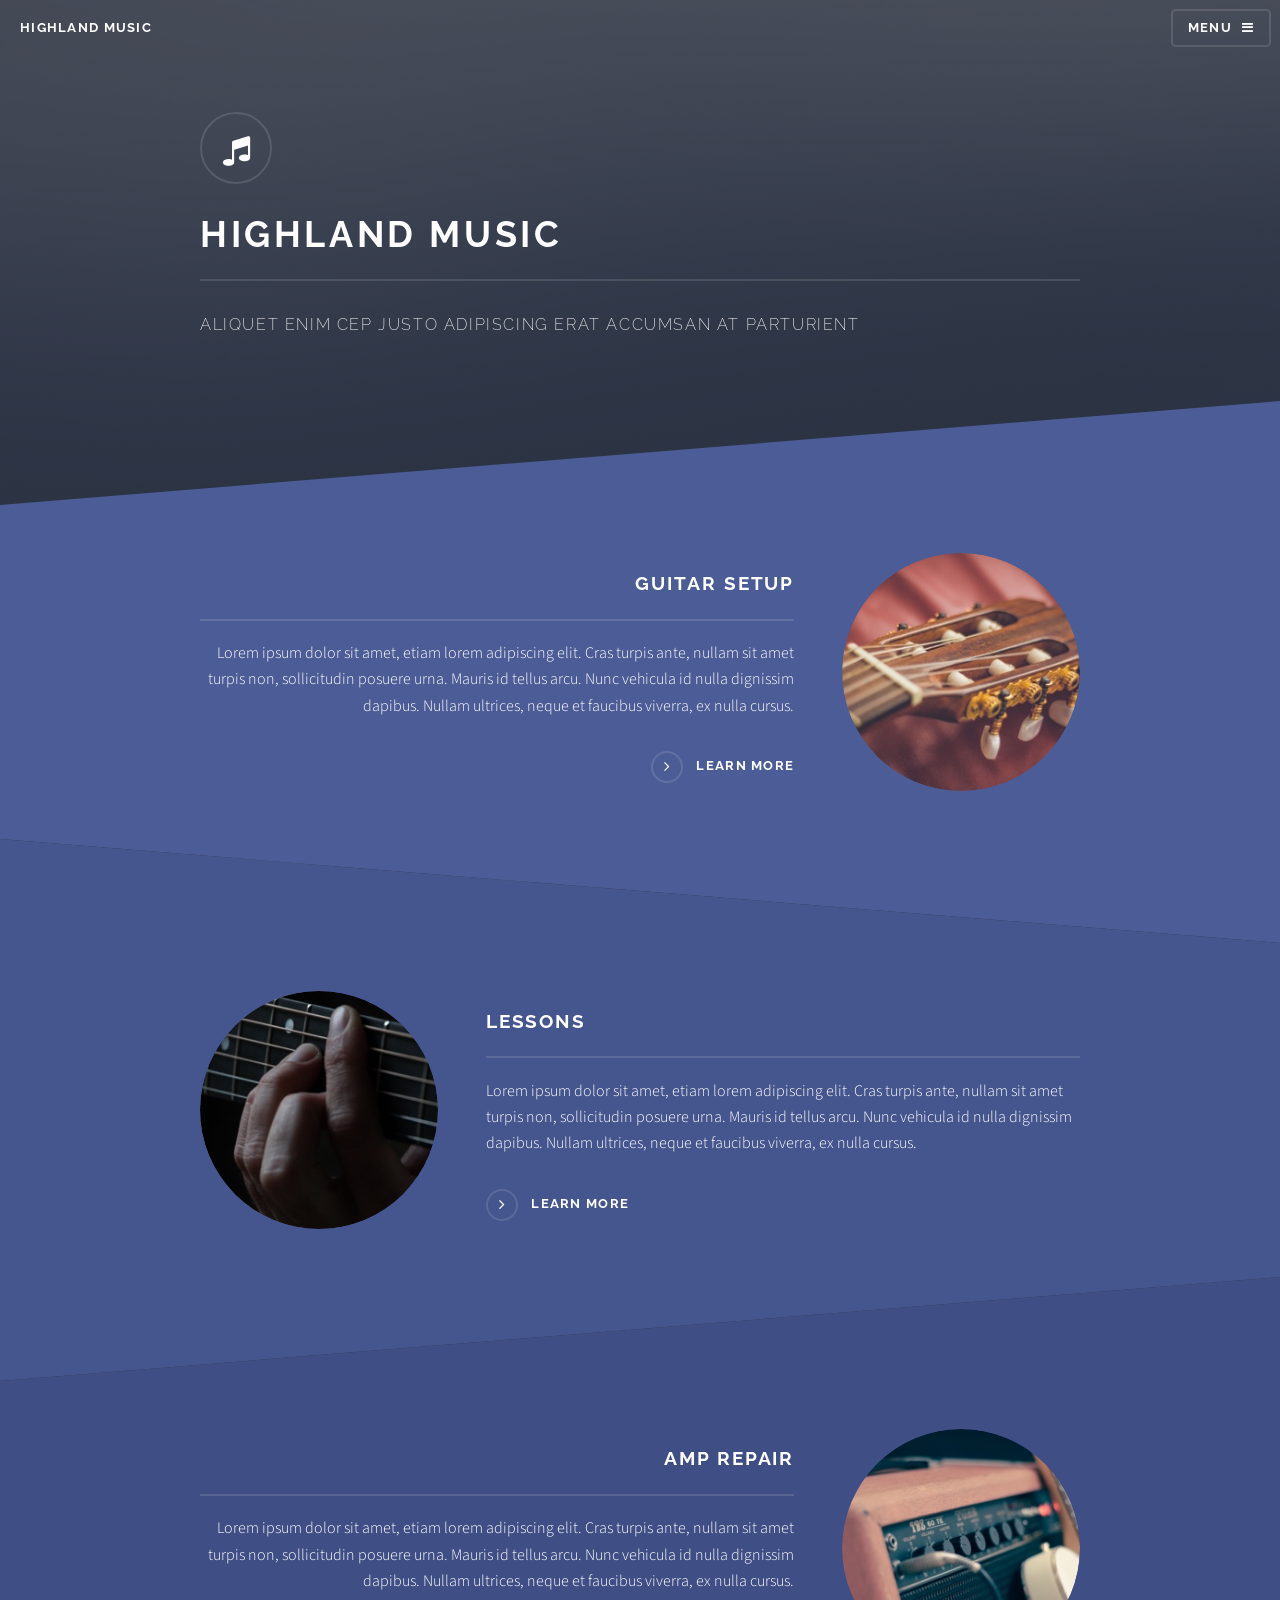
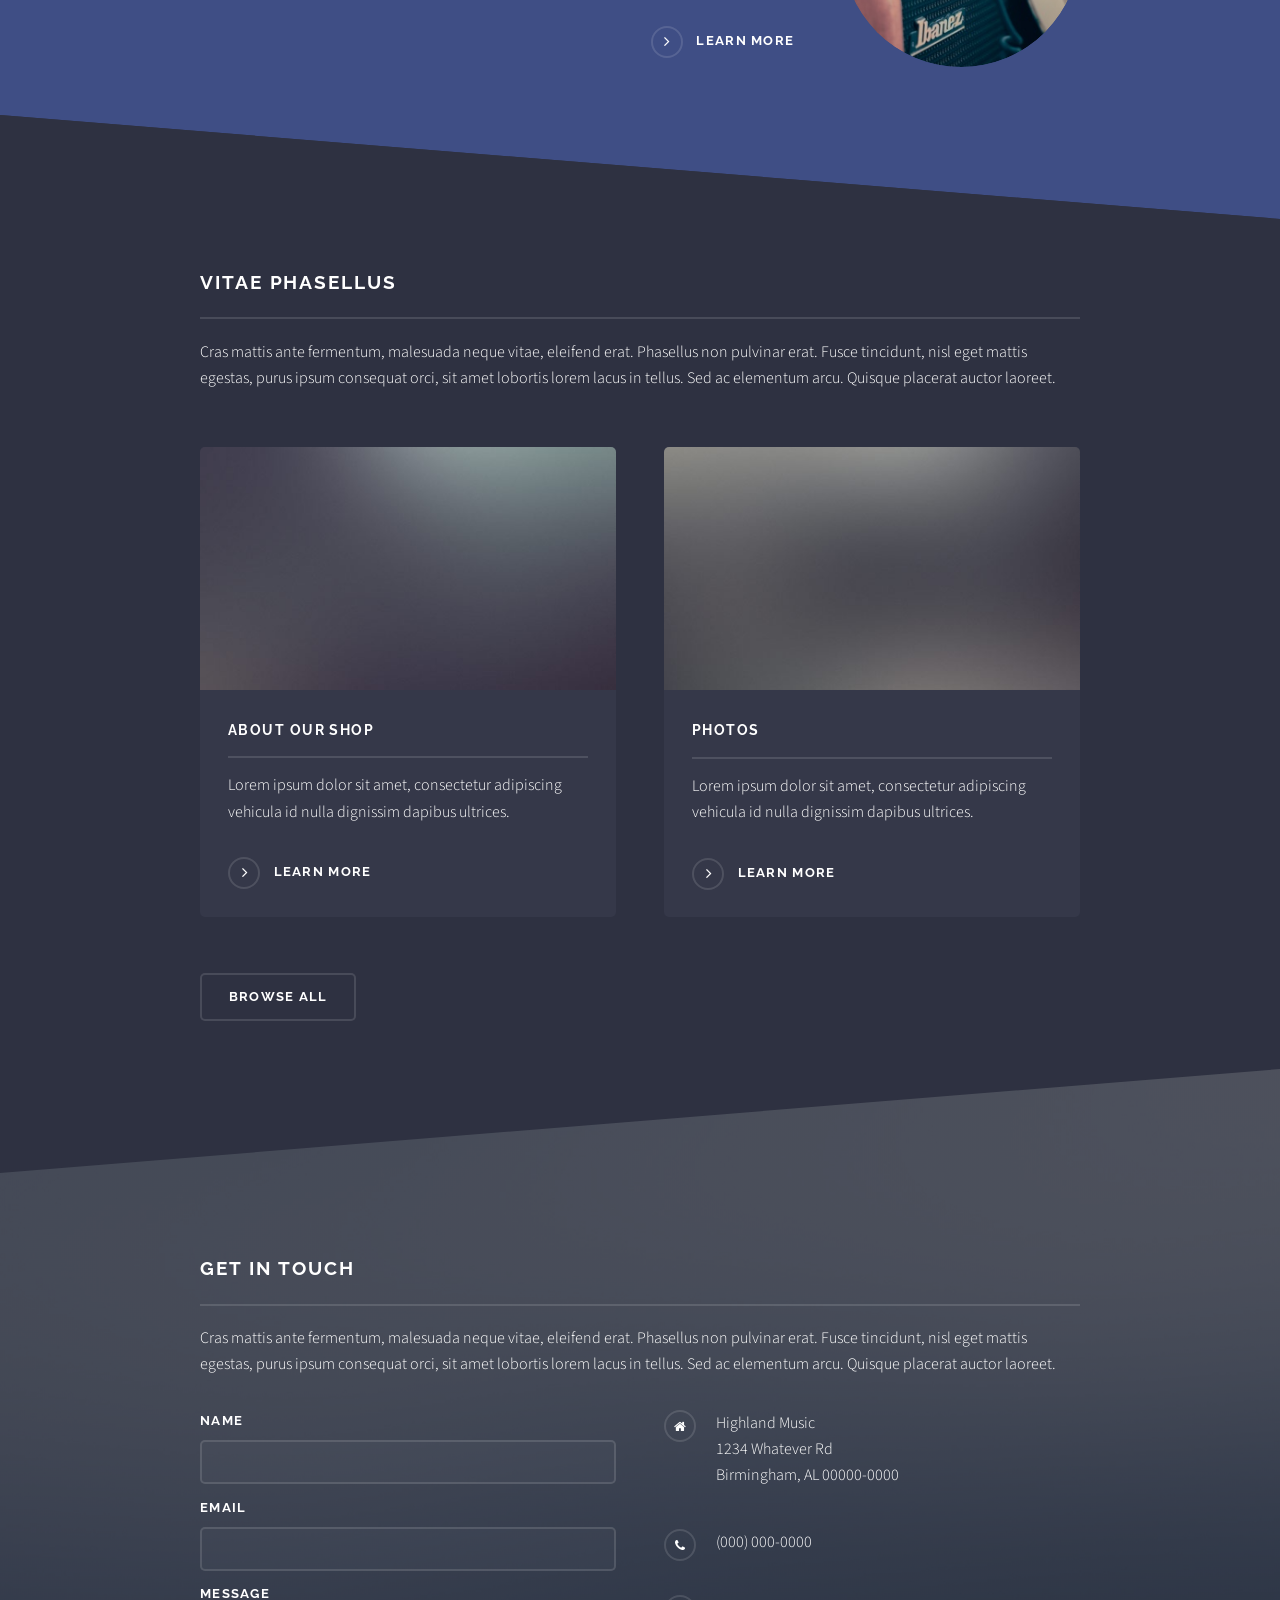
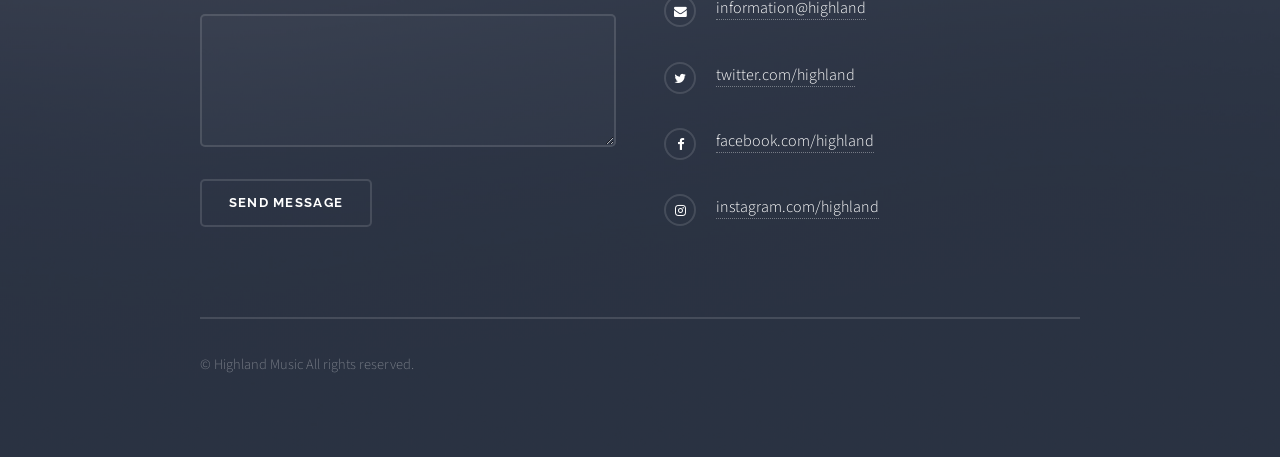
==== commit 78a243bf: "added 3 pics to homepage" ====
--- a/home.html
+++ b/home.html
@@ -57,7 +57,7 @@
 						<!-- One -->
 							<section id="one" class="wrapper spotlight style1">
 								<div class="inner">
-									<a href="#" class="image"><img src="images/pic01.jpg" alt="" /></a>
+									<a href="#" class="image"><img src="images/guitar_setup.jpg" alt="" /></a>
 									<div class="content">
 										<h2 class="major">Guitar Setup</h2>
 										<p>Lorem ipsum dolor sit amet, etiam lorem adipiscing elit. Cras turpis ante, nullam sit amet turpis non, sollicitudin posuere urna. Mauris id tellus arcu. Nunc vehicula id nulla dignissim dapibus. Nullam ultrices, neque et faucibus viverra, ex nulla cursus.</p>
@@ -69,7 +69,7 @@
 						<!-- Two -->
 							<section id="two" class="wrapper alt spotlight style2">
 								<div class="inner">
-									<a href="#" class="image"><img src="images/pic02.jpg" alt="" /></a>
+									<a href="#" class="image"><img src="images/guitar_lessons.jpg" alt="" /></a>
 									<div class="content">
 										<h2 class="major">Lessons</h2>
 										<p>Lorem ipsum dolor sit amet, etiam lorem adipiscing elit. Cras turpis ante, nullam sit amet turpis non, sollicitudin posuere urna. Mauris id tellus arcu. Nunc vehicula id nulla dignissim dapibus. Nullam ultrices, neque et faucibus viverra, ex nulla cursus.</p>
@@ -81,7 +81,7 @@
 						<!-- Three -->
 							<section id="three" class="wrapper spotlight style3">
 								<div class="inner">
-									<a href="#" class="image"><img src="images/pic03.jpg" alt="" /></a>
+									<a href="#" class="image"><img src="images/amp_repair.jpg" alt="" /></a>
 									<div class="content">
 										<h2 class="major">Amp Repair</h2>
 										<p>Lorem ipsum dolor sit amet, etiam lorem adipiscing elit. Cras turpis ante, nullam sit amet turpis non, sollicitudin posuere urna. Mauris id tellus arcu. Nunc vehicula id nulla dignissim dapibus. Nullam ultrices, neque et faucibus viverra, ex nulla cursus.</p>
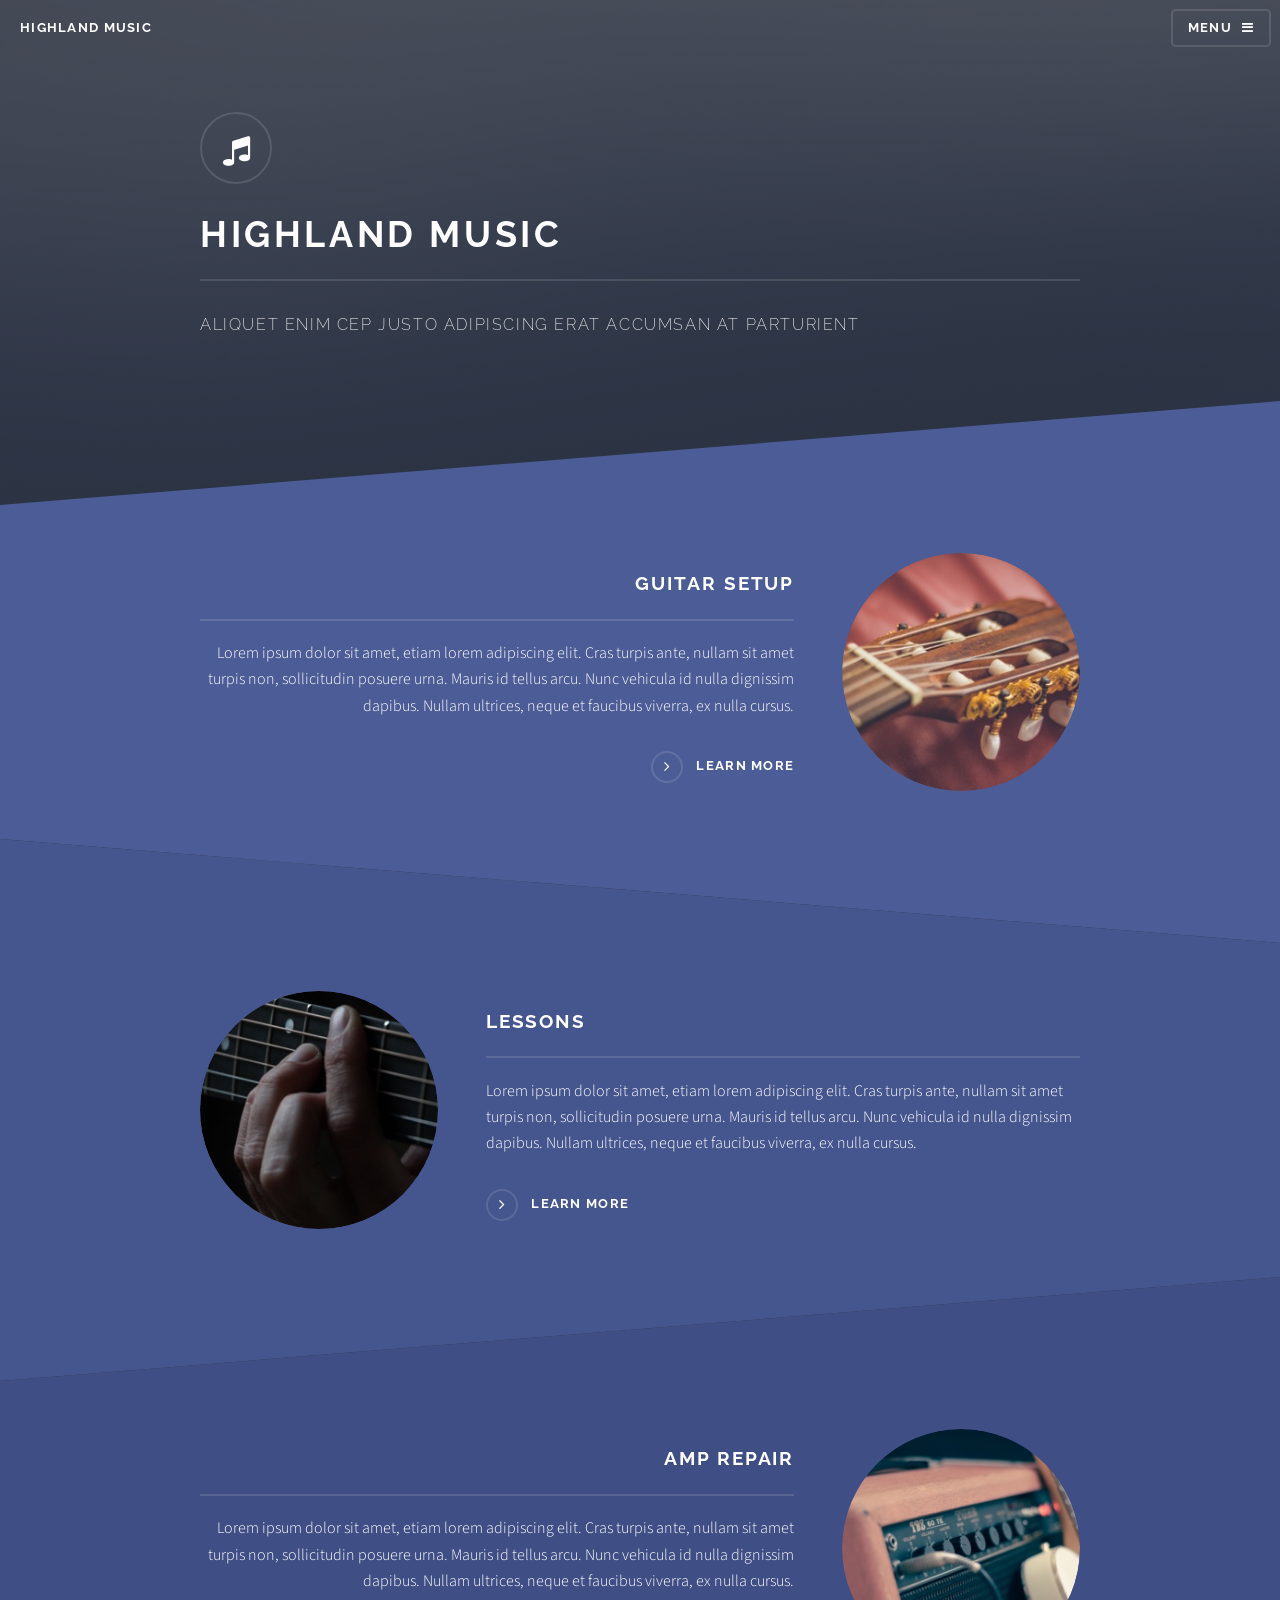
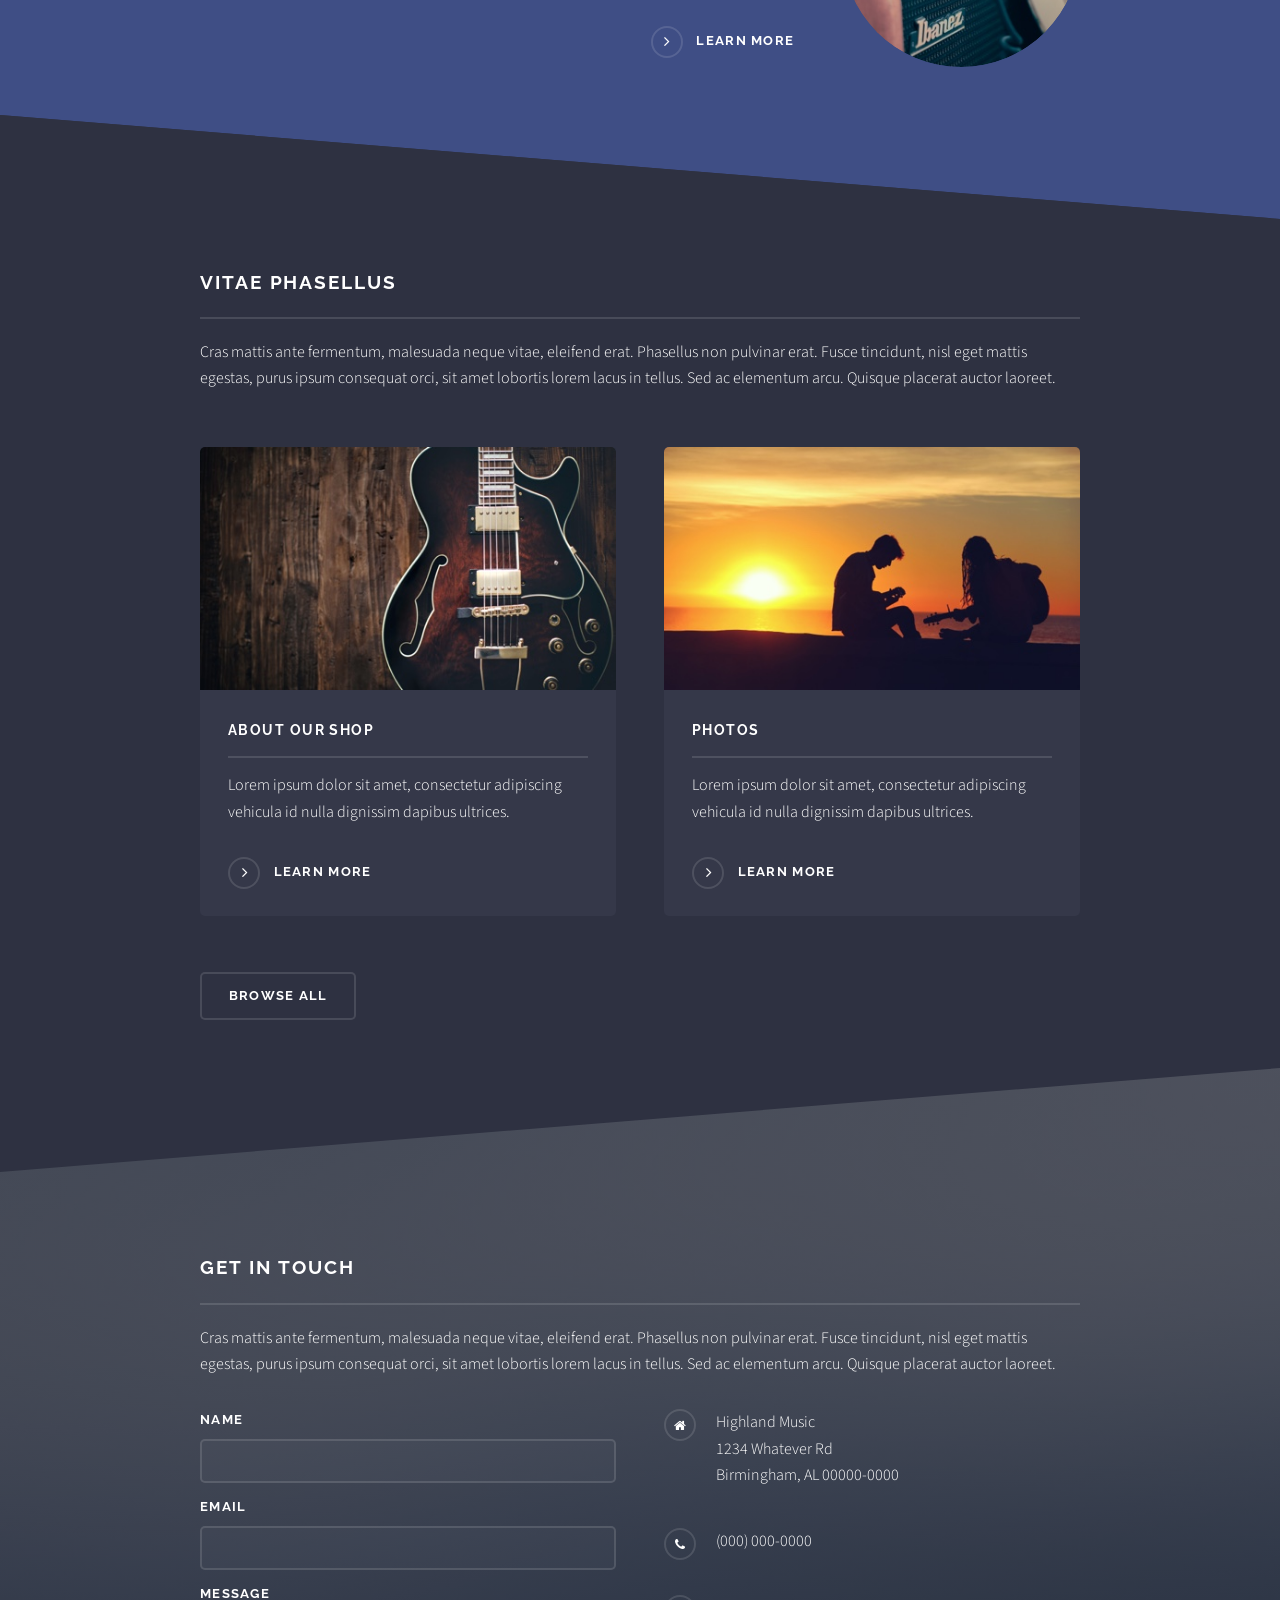
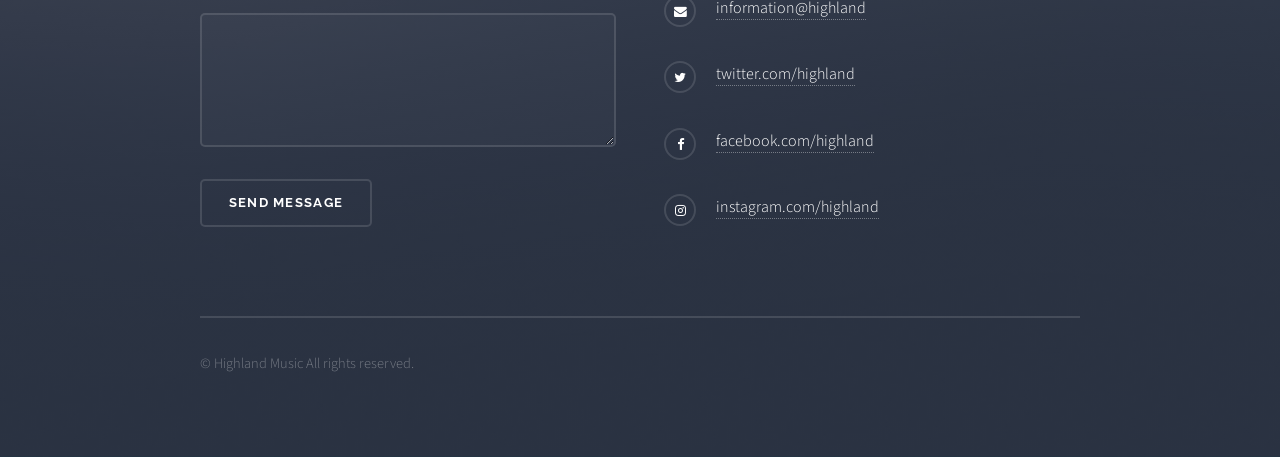
==== commit 6fcce449: "bottom 2 home photos" ====
--- a/home.html
+++ b/home.html
@@ -32,9 +32,9 @@
 						<div class="inner">
 							<h2>Menu</h2>
 							<ul class="links">
-								<li><a href="index.html">Home</a></li>
-								<li><a href="generic.html">Generic</a></li>
-								<li><a href="elements.html">Elements</a></li>
+								<li><a href="#">Home</a></li>
+								<li><a href="#">Generic</a></li>
+								<li><a href="#">Elements</a></li>
 								<li><a href="#">Log In</a></li>
 								<li><a href="#">Sign Up</a></li>
 							</ul>
@@ -97,13 +97,13 @@
 									<p>Cras mattis ante fermentum, malesuada neque vitae, eleifend erat. Phasellus non pulvinar erat. Fusce tincidunt, nisl eget mattis egestas, purus ipsum consequat orci, sit amet lobortis lorem lacus in tellus. Sed ac elementum arcu. Quisque placerat auctor laoreet.</p>
 									<section class="features">
 										<article>
-											<a href="#" class="image"><img src="images/pic04.jpg" alt="" /></a>
+											<a href="#" class="image"><img src="images/our_shop.jpg" alt="" /></a>
 											<h3 class="major">About Our Shop</h3>
 											<p>Lorem ipsum dolor sit amet, consectetur adipiscing vehicula id nulla dignissim dapibus ultrices.</p>
 											<a href="#" class="special">Learn more</a>
 										</article>
 										<article>
-											<a href="#" class="image"><img src="images/pic05.jpg" alt="" /></a>
+											<a href="#" class="image"><img src="images/photos.jpg" alt="" /></a>
 											<h3 class="major">Photos</h3>
 											<p>Lorem ipsum dolor sit amet, consectetur adipiscing vehicula id nulla dignissim dapibus ultrices.</p>
 											<a href="#" class="special">Learn more</a>
